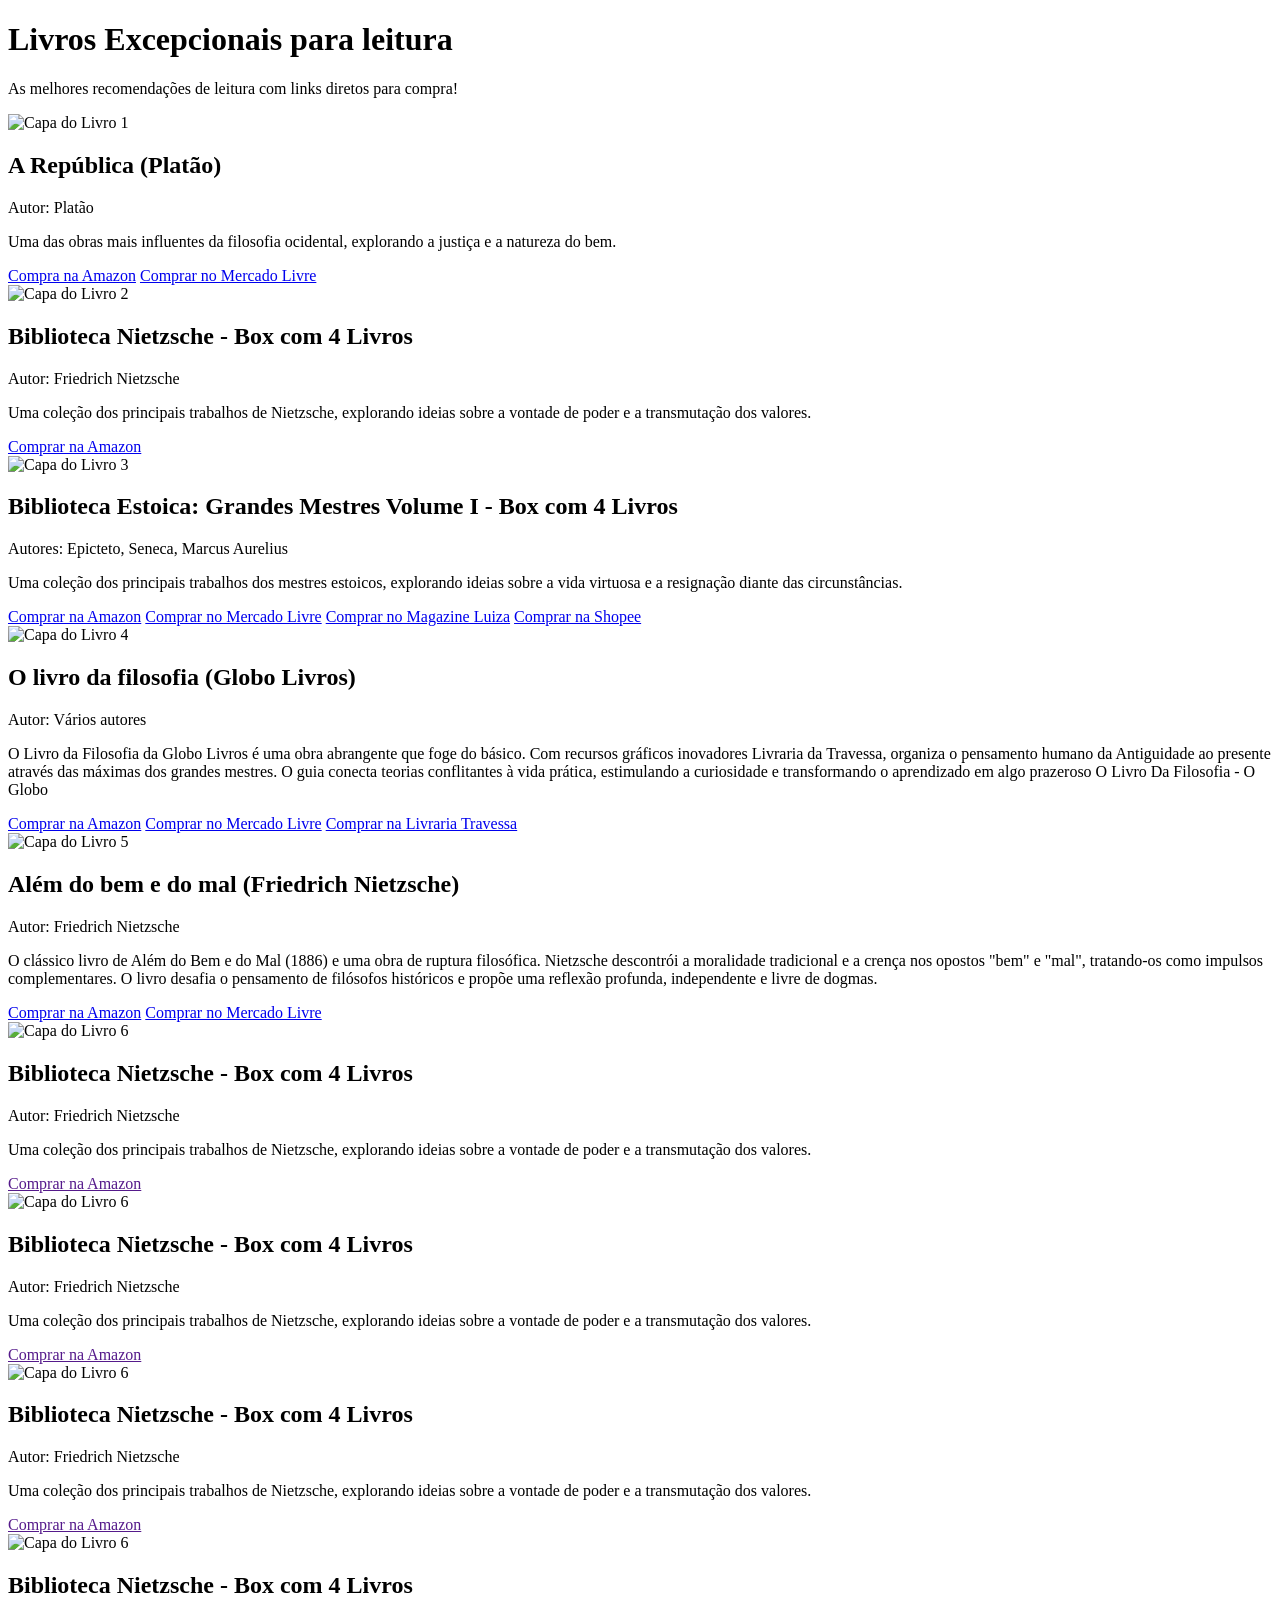
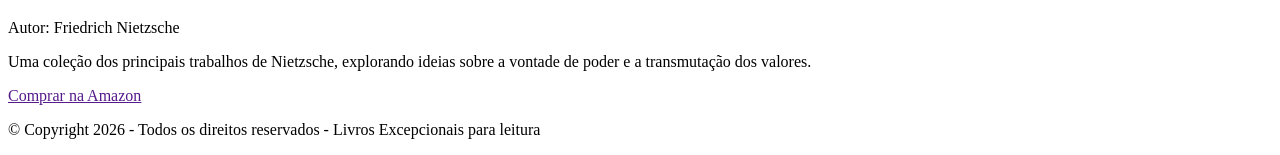
==== index.html @ 62071cb9 "Atualizando o site, colocando novas coisas e alguns livros, futuramente vou mexer na parte estética " ====
<!DOCTYPE html>
<html lang="pt-br">
<head>
    <meta charset="UTF-8">
    <meta name="viewport" content="width=device-width, initial-scale=1.0">
    <title>Document</title>
</head>
<body>
    <header>
        <h1> Livros Excepcionais para leitura</h1>
        <p>As melhores recomendações de leitura com links diretos para compra!</p>
    </header>

    <main>
        <section class="container-livros">
            
            <!-- LIVRO 1 -->
            <article class="card-livro">
                <img src="https://m.media-amazon.com/images/I/61iW5sHVzdL._SY385_.jpg" alt="Capa do Livro 1">
                <h2>A República (Platão)</h2>
                <p class="autor">Autor: Platão</p>
                <p class="resenha">Uma das obras mais influentes da filosofia ocidental, explorando a justiça e a natureza do bem.</p>
                <a href="https://www.amazon.com.br/Rep%C3%BAblica-Plat%C3%A3o/dp/6555524146/ref=sr_1_3?crid=YJYDDTN99KU0&dib=eyJ2IjoiMSJ9.[base64].uV4HuSwntXPd2u9Dhabl8vp7I_0nWtrpgIgXFsWHMfQ&dib_tag=se&keywords=livro+a+republica+de+plat%C3%A3o&qid=1782999227&sprefix=livro+A+republi%2Caps%2C250&sr=8-3" target="_blank" class="botao-comprar">Compra na Amazon</a>
                <a href="https://www.mercadolivre.com.br/livro-fisico-a-republica-platao-edicao-traduzida-do-ingles/up/MLBU1406712645" target="_blank" class="botao-comprar">Comprar no Mercado Livre</a>
            </article>

            <!-- LIVRO 2 -->
            <article class="card-livro">
                <img src="https://m.media-amazon.com/images/I/71OMQZA5E7L._SY342_.jpg" alt="Capa do Livro 2">
                <h2>Biblioteca Nietzsche - Box com 4 Livros</h2>
                <p class="autor">Autor: Friedrich Nietzsche</p>
                <p class="resenha">Uma coleção dos principais trabalhos de Nietzsche, explorando ideias sobre a vontade de poder e a transmutação dos valores.</p>
                <a href="https://www.amazon.com.br/Biblioteca-Nietzsche-Box-com-Livros/dp/6585168313/ref=asc_df_6585168313?mcid=9eb94564c7fa339c88305982cfb2d3f9&tag=googleshopp00-20&linkCode=df0&hvadid=709883381890&hvpos=&hvnetw=g&hvrand=2375647312807561735&hvpone=&hvptwo=&hvqmt=&hvdev=c&hvdvcmdl=&hvlocint=&hvlocphy=9074291&hvtargid=pla-2201844514246&psc=1&hvocijid=2375647312807561735-6585168313-&hvexpln=0&language=pt_BR" target="_blank" class="botao-comprar">Comprar na Amazon</a>
            </article>

            <!-- LIVRO 3 -->
            <article class="card-livro">
                <img src="https://m.media-amazon.com/images/I/81Jbim+G34L._SY342_.jpg" alt="Capa do Livro 3">
                <h2>Biblioteca Estoica: Grandes Mestres Volume I - Box com 4 Livros</h2>
                <p class="autor">Autores: Epicteto, Seneca, Marcus Aurelius</p>
                <p class="resenha">Uma coleção dos principais trabalhos dos mestres estoicos, explorando ideias sobre a vida virtuosa e a resignação diante das circunstâncias.</p>
                <a href="https://www.amazon.com.br/Biblioteca-Estoica-Grandes-Mestres-livros/dp/6580921609/ref=asc_df_6580921609?mcid=ed17540f6e5334709064de61d1f1729c&tag=googleshopp00-20&linkCode=df0&hvadid=709884550003&hvpos=&hvnetw=g&hvrand=2375647312807561735&hvpone=&hvptwo=&hvqmt=&hvdev=c&hvdvcmdl=&hvlocint=&hvlocphy=9074291&hvtargid=pla-1890013746188&psc=1&hvocijid=2375647312807561735-6580921609-&hvexpln=0&language=pt_BR" target="_blank" class="botao-comprar">Comprar na Amazon</a>
                <a href= "https://www.mercadolivre.com.br/biblioteca-estoica-grandes-mestres-volume-i-box-com-4-livros/p/MLB23821224?pdp_filters=item_id%3AMLB6880661876&from=gshop&matt_tool=65609379&matt_word=&matt_source=google&matt_campaign_id=22090354445&matt_ad_group_id=197094208291&matt_match_type=&matt_network=g&matt_device=c&matt_creative=792396419500&matt_keyword=&matt_ad_position=&matt_ad_type=pla&matt_merchant_id=735125422&matt_product_id=MLB23821224-product&matt_product_partition_id=2470629206579&matt_target_id=pla-2470629206579&cq_src=google_ads&cq_cmp=22090354445&cq_net=g&cq_plt=gp&cq_med=pla&gad_source=1&gad_campaignid=22090354445&gbraid=0AAAAAD93qcBzDd-__6mlX66WyqLVBEmJG&gclid=CjwKCAjwmJjSBhB-EiwAkZgxi2PIEuAno8Zv9w8OJNKvMcqUvjNX5L3XeximupH-yK6eZpf6p411oBoC0coQAvD_BwE" target="_blank" class="botao-comprar">Comprar no Mercado Livre</a>
                <a href= "https://www.magazineluiza.com.br/livro-biblioteca-estoica-grandes-mestres-box-com-4-livros/p/fjc4a6k390/li/lhgr/?&seller_id=leituraestacaobh&utm_source=google&utm_medium=cpc&utm_term=84418&utm_campaign=google_eco_per_ven_pla_lon_sor_3p_bb-br-itm-li-a-0326&utm_content=&partner_id=84418&gclsrc=aw.ds&gad_source=1&gad_campaignid=23595286710&gbraid=0AAAAAD4zZmTIlqlGdPM0auuZSd_HlfyZe&gclid=CjwKCAjwmJjSBhB-EiwAkZgxi9Gsj4WzRPEGAn2q8zv2QS8AprLqyc0IRpOc3wyddcHG3EBnV6G3FhoC1MUQAvD_BwE" target="_blank" class="botao-comprar">Comprar no Magazine Luiza</a>
                <a href= "https://shopee.com.br/product/482840775/21999382034?gads_t_sig=[base64]&gad_source=1&gad_campaignid=23553984694&gbraid=0AAAAACoEtRmYhvku6jVzKhtoHqUFjVU5b&gclid=CjwKCAjwmJjSBhB-EiwAkZgxi4HlF-0a_VPKta6m_RjSQnhoSNy-C1s9UCJQTbsk3T_J2cOcT_moNRoC2mUQAvD_BwE" target="_blank" class="botao-comprar">Comprar na Shopee</a>
            </article>

            <!-- LIVRO 4 -->
            <article class="card-livro">
                <img src="https://m.media-amazon.com/images/I/81lEztlbffL._SY385_.jpg" alt="Capa do Livro 4">
                <h2>O livro da filosofia (Globo Livros)</h2>
                <p class="autor">Autor: Vários autores</p>
                <p class="resenha">O Livro da Filosofia da Globo Livros é uma obra abrangente que foge do básico. Com recursos gráficos inovadores Livraria da Travessa, organiza o pensamento humano da Antiguidade ao presente através das máximas dos grandes mestres. O guia conecta teorias conflitantes à vida prática, estimulando a curiosidade e transformando o aprendizado em algo prazeroso O Livro Da Filosofia - O Globo </p>
                <a href="https://www.amazon.com.br/Livro-Filosofia-V%C3%A1rios-Autores/dp/8525063096?source=ps-sl-shoppingads-lpcontext&ref_=fplfs&psc=1&smid=A1ZZFT5FULY4LN" target="_blank" class="botao-comprar">Comprar na Amazon</a>
                <a href="https://www.mercadolivre.com.br/o-livro-da-filosofia-autor--varios-editora--grupo-globo-marca--ed-globo/up/MLBU1413690385" target="_blank" class="botao-comprar">Comprar no Mercado Livre</a>
                <a href="https://www.travessa.com.br/o-livro-da-filosofia/artigo/9be4d685-575a-46d2-bec0-130ed93beda6?pcd=041&srsltid=AfmBOorpWyCZxKgkndzg0N1L09PFPf6AAhmzhJzBW9CZvhELds10Ihl2FaA" target="_blank" class="botao-comprar">Comprar na Livraria Travessa</a>
            </article>


            <!-- LIVRO 5 -->
            <article class="card-livro">
                <img src="https://m.media-amazon.com/images/I/51uCGBhGmDL._SY342_.jpg" alt="Capa do Livro 5">
                <h2>Além do bem e do mal (Friedrich Nietzsche)</h2>
                <p class="autor">Autor: Friedrich Nietzsche</p>
                <p class="resenha">O clássico livro de Além do Bem e do Mal (1886) e uma obra de ruptura filosófica. Nietzsche descontrói a moralidade tradicional e a crença nos opostos "bem" e "mal", tratando-os como impulsos complementares. O livro desafia o pensamento de filósofos históricos e propõe uma reflexão profunda, independente e livre de dogmas.</p>
                <a href="https://www.amazon.com.br/Al%C3%A9m-do-bem-mal/dp/6559575039/ref=asc_df_6559575039?mcid=099f8147b7bf325299d1f06c9bab03b9&tag=googleshopp00-20&linkCode=df0&hvadid=709883381662&hvpos=&hvnetw=g&hvrand=2375647312807561735&hvpone=&hvptwo=&hvqmt=&hvdev=c&hvdvcmdl=&hvlocint=&hvlocphy=9074291&hvtargid=pla-2302383797190&psc=1&hvocijid=2375647312807561735-6559575039-&hvexpln=0&language=pt_BR" target="_blank" class="botao-comprar">Comprar na Amazon</a>
                <a href="https://www.mercadolivre.com.br/alem-do-bem-e-do-mal-alem-do-bem-e-do-mal-de-nietzsche-friedrich-editorial-verissimo-capa-mole-edico-1-em-portugus-2024/p/MLB40713613?pdp_filters=item_id%3AMLB3964314411&from=gshop&matt_tool=65609379&matt_word=&matt_source=google&matt_campaign_id=22090354445&matt_ad_group_id=197094208291&matt_match_type=&matt_network=g&matt_device=c&matt_creative=792396419500&matt_keyword=&matt_ad_position=&matt_ad_type=pla&matt_merchant_id=735098660&matt_product_id=MLB40713613-product&matt_product_partition_id=2454012368123&matt_target_id=pla-2454012368123&cq_src=google_ads&cq_cmp=22090354445&cq_net=g&cq_plt=gp&cq_med=pla&gad_source=1&gad_campaignid=22090354445&gbraid=0AAAAAD93qcBzDd-__6mlX66WyqLVBEmJG&gclid=CjwKCAjwmJjSBhB-EiwAkZgxiwrQXBp4XkqgbMQcsbB7D4LmzTyRuTwBcN7IGojzGntunWPDc-VakhoCFb4QAvD_BwE" target="_blank" class="botao-comprar">Comprar no Mercado Livre</a>
            </article>

            <!-- LIVRO 6 -->
            <article class="card-livro">
                <img src="https://m.media-amazon.com/images/I/71OMQZA5E7L._SY342_.jpg" alt="Capa do Livro 6">
                <h2>Biblioteca Nietzsche - Box com 4 Livros</h2>
                <p class="autor">Autor: Friedrich Nietzsche</p>
                <p class="resenha">Uma coleção dos principais trabalhos de Nietzsche, explorando ideias sobre a vontade de poder e a transmutação dos valores.</p>
                <a href="" target="_blank" class="botao-comprar">Comprar na Amazon</a>
            </article>

            <!-- LIVRO 7 -->
            <article class="card-livro">
                <img src="https://m.media-amazon.com/images/I/71OMQZA5E7L._SY342_.jpg" alt="Capa do Livro 6">
                <h2>Biblioteca Nietzsche - Box com 4 Livros</h2>
                <p class="autor">Autor: Friedrich Nietzsche</p>
                <p class="resenha">Uma coleção dos principais trabalhos de Nietzsche, explorando ideias sobre a vontade de poder e a transmutação dos valores.</p>
                <a href="" target="_blank" class="botao-comprar">Comprar na Amazon</a>
            </article>

            <!-- LIVRO 8 -->
            <article class="card-livro">
                <img src="https://m.media-amazon.com/images/I/71OMQZA5E7L._SY342_.jpg" alt="Capa do Livro 6">
                <h2>Biblioteca Nietzsche - Box com 4 Livros</h2>
                <p class="autor">Autor: Friedrich Nietzsche</p>
                <p class="resenha">Uma coleção dos principais trabalhos de Nietzsche, explorando ideias sobre a vontade de poder e a transmutação dos valores.</p>
                <a href="" target="_blank" class="botao-comprar">Comprar na Amazon</a>
            </article>

            <!-- LIVRO 9 -->
            <article class="card-livro">
                <img src="https://m.media-amazon.com/images/I/71OMQZA5E7L._SY342_.jpg" alt="Capa do Livro 6">
                <h2>Biblioteca Nietzsche - Box com 4 Livros</h2>
                <p class="autor">Autor: Friedrich Nietzsche</p>
                <p class="resenha">Uma coleção dos principais trabalhos de Nietzsche, explorando ideias sobre a vontade de poder e a transmutação dos valores.</p>
                <a href="" target="_blank" class="botao-comprar">Comprar na Amazon</a>
            </article>

        </section>
    </main>

    <footer>
        <p>&copy; Copyright 2026 - Todos os direitos reservados - Livros Excepcionais para leitura</p>
    </footer>
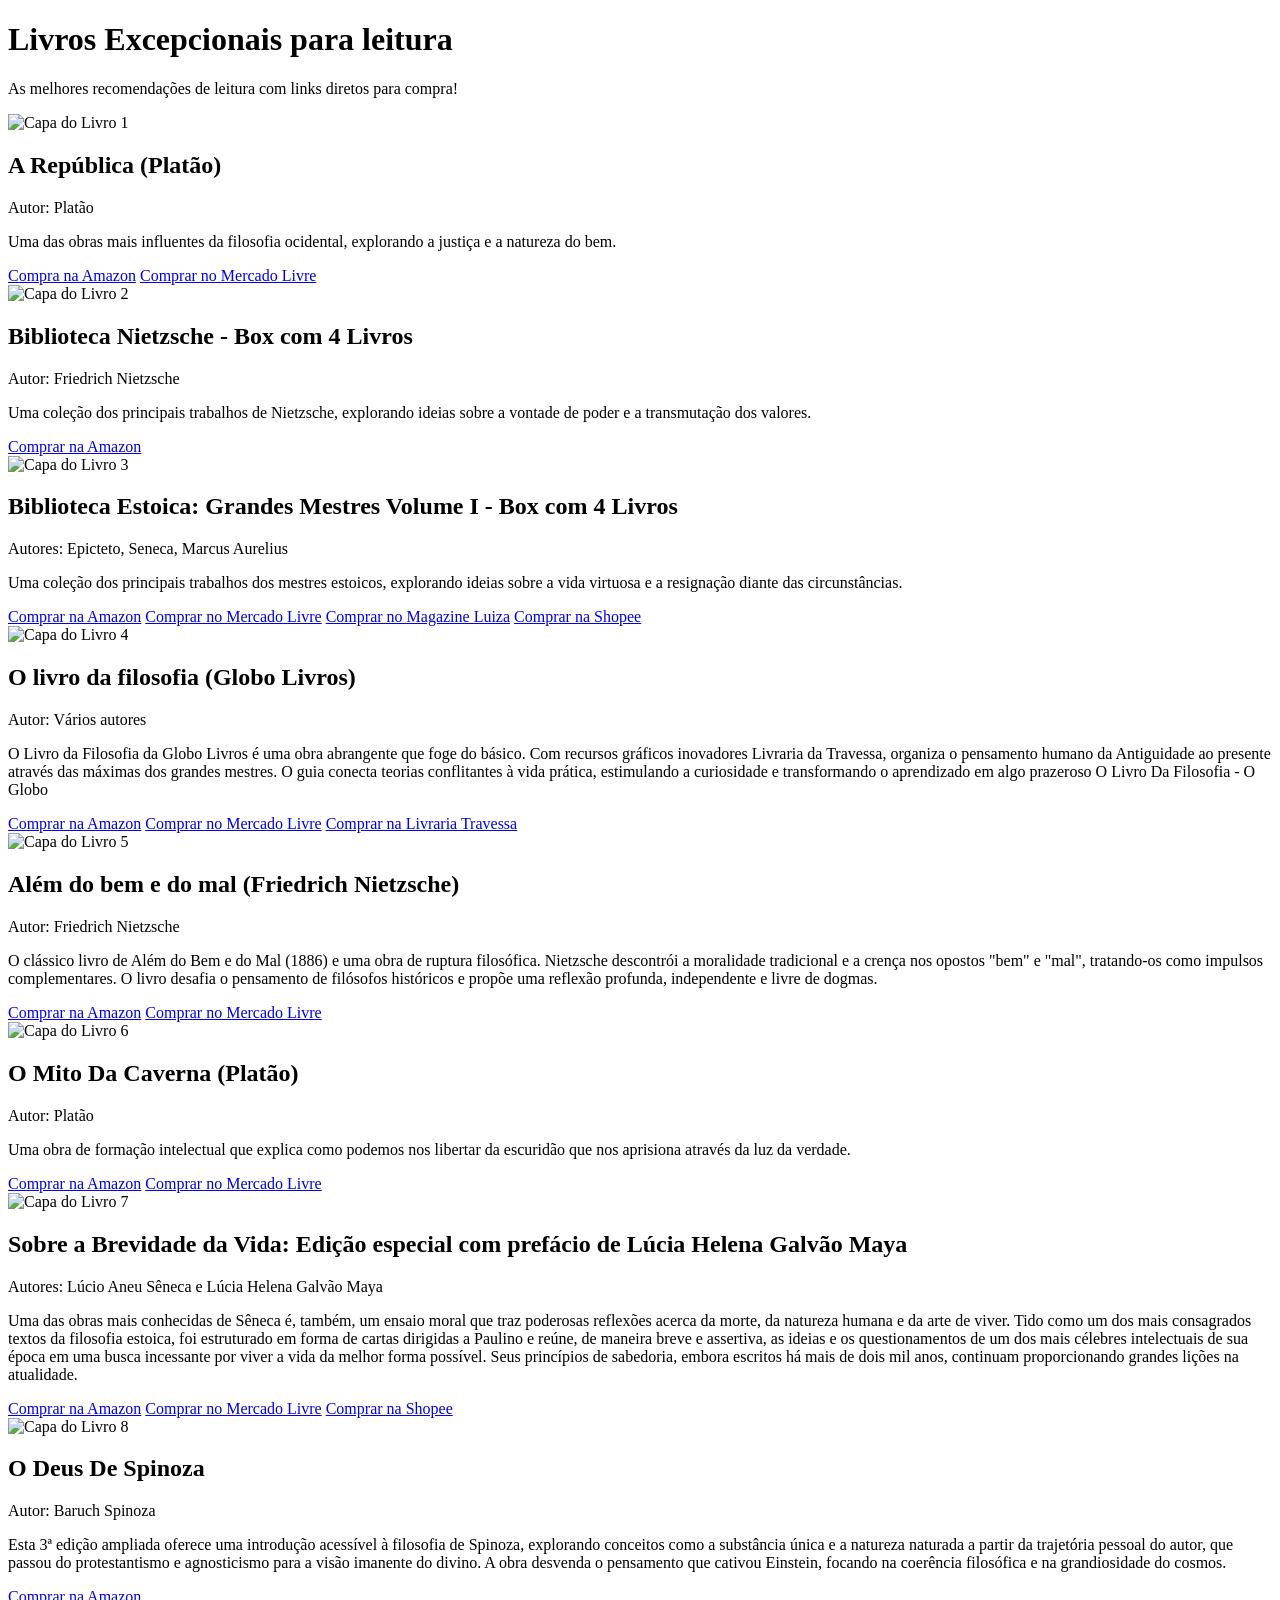
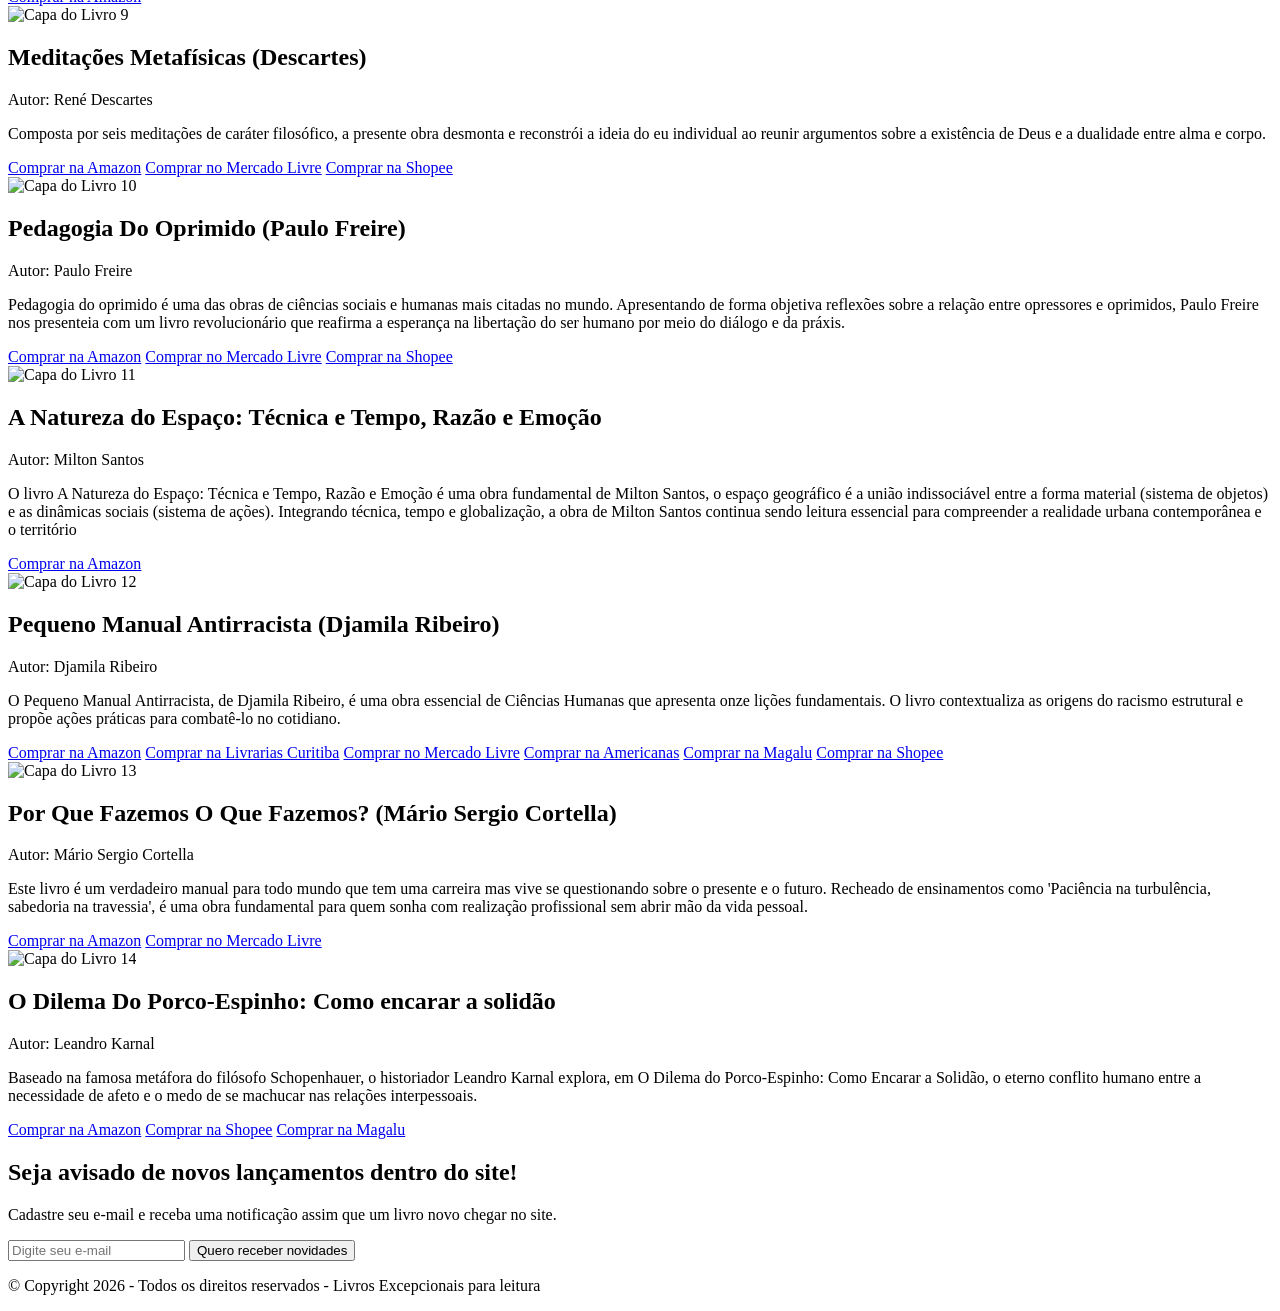
==== commit e01e30ba: "Atualização do site dia 03/07, coloquei mais algumas informações, uma novidade agora e do botão de c" ====
--- a/index.html
+++ b/index.html
@@ -69,41 +69,111 @@
 
             <!-- LIVRO 6 -->
             <article class="card-livro">
-                <img src="https://m.media-amazon.com/images/I/71OMQZA5E7L._SY342_.jpg" alt="Capa do Livro 6">
-                <h2>Biblioteca Nietzsche - Box com 4 Livros</h2>
-                <p class="autor">Autor: Friedrich Nietzsche</p>
-                <p class="resenha">Uma coleção dos principais trabalhos de Nietzsche, explorando ideias sobre a vontade de poder e a transmutação dos valores.</p>
-                <a href="" target="_blank" class="botao-comprar">Comprar na Amazon</a>
+                <img src="https://m.media-amazon.com/images/I/91hv2cST8ZL._SY385_.jpg" alt="Capa do Livro 6">
+                <h2>O Mito Da Caverna (Platão)</h2>
+                <p class="autor">Autor: Platão</p>
+                <p class="resenha">Uma obra de formação intelectual que explica como podemos nos libertar da escuridão que nos aprisiona através da luz da verdade.</p>
+                <a href="https://www.amazon.com.br/Mito-Caverna-Livro-Bolso/dp/8572839410/ref=asc_df_8572839410?mcid=1d8cac65f7373e908131bdf8117cf5c5&tag=googleshopp00-20&linkCode=df0&hvadid=709883381662&hvpos=&hvnetw=g&hvrand=2375647312807561735&hvpone=&hvptwo=&hvqmt=&hvdev=c&hvdvcmdl=&hvlocint=&hvlocphy=9074291&hvtargid=pla-813043346061&psc=1&hvocijid=2375647312807561735-8572839410-&hvexpln=0&language=pt_BR" target="_blank" class="botao-comprar">Comprar na Amazon</a>
+                <a href="https://www.mercadolivre.com.br/o-mito-da-caverna--platao/up/MLBU1417609286" target="_blank" class="botao-comprar">Comprar no Mercado Livre</a>
             </article>
 
             <!-- LIVRO 7 -->
             <article class="card-livro">
-                <img src="https://m.media-amazon.com/images/I/71OMQZA5E7L._SY342_.jpg" alt="Capa do Livro 6">
-                <h2>Biblioteca Nietzsche - Box com 4 Livros</h2>
-                <p class="autor">Autor: Friedrich Nietzsche</p>
-                <p class="resenha">Uma coleção dos principais trabalhos de Nietzsche, explorando ideias sobre a vontade de poder e a transmutação dos valores.</p>
-                <a href="" target="_blank" class="botao-comprar">Comprar na Amazon</a>
+                <img src="https://m.media-amazon.com/images/I/71AQ-sSDtNL._SY425_.jpg" alt="Capa do Livro 7">
+                <h2>Sobre a Brevidade da Vida: Edição especial com prefácio de Lúcia Helena Galvão Maya</h2>
+                <p class="autor">Autores: Lúcio Aneu Sêneca e Lúcia Helena Galvão Maya</p>
+                <p class="resenha">Uma das obras mais conhecidas de Sêneca é, também, um ensaio moral que traz poderosas reflexões acerca da morte, da natureza humana e da arte de viver. Tido como um dos mais consagrados textos da filosofia estoica, foi estruturado em forma de cartas dirigidas a Paulino e reúne, de maneira breve e assertiva, as ideias e os questionamentos de um dos mais célebres intelectuais de sua época em uma busca incessante por viver a vida da melhor forma possível. Seus princípios de sabedoria, embora escritos há mais de dois mil anos, continuam proporcionando grandes lições na atualidade.</p>
+                <a href="https://www.amazon.com.br/Sobre-Brevidade-Vida-especial-pref%C3%A1cio-ebook/dp/B09P1W5RF5" target="_blank" class="botao-comprar">Comprar na Amazon</a>
+                <a href="https://www.mercadolivre.com.br/sobre-a-brevidade-da-vida/p/MLB19300122?matt_tool=18956390&utm_source=google_shopping&utm_medium=organic&pdp_filters=item_id%3AMLB5022409248&from=gshop" target="_blank" class="botao-comprar">Comprar no Mercado Livre</a>
+                <a href="https://shopee.com.br/product/482840775/15822420293?gads_t_sig=[base64]" target="_blank" class="botao-comprar">Comprar na Shopee</a>
             </article>
 
             <!-- LIVRO 8 -->
             <article class="card-livro">
-                <img src="https://m.media-amazon.com/images/I/71OMQZA5E7L._SY342_.jpg" alt="Capa do Livro 6">
-                <h2>Biblioteca Nietzsche - Box com 4 Livros</h2>
-                <p class="autor">Autor: Friedrich Nietzsche</p>
-                <p class="resenha">Uma coleção dos principais trabalhos de Nietzsche, explorando ideias sobre a vontade de poder e a transmutação dos valores.</p>
-                <a href="" target="_blank" class="botao-comprar">Comprar na Amazon</a>
+                <img src="https://m.media-amazon.com/images/I/51RYlBXBmeL._SY385_.jpg" alt="Capa do Livro 8">
+                <h2>O Deus De Spinoza </h2>
+                <p class="autor">Autor: Baruch Spinoza</p>
+                <p class="resenha">Esta 3ª edição ampliada oferece uma introdução acessível à filosofia de Spinoza, explorando conceitos como a substância única e a natureza naturada a partir da trajetória pessoal do autor, que passou do protestantismo e agnosticismo para a visão imanente do divino. A obra desvenda o pensamento que cativou Einstein, focando na coerência filosófica e na grandiosidade do cosmos.</p>
+                <a href="https://www.amazon.com.br/Spinoza-F%C3%A1bio-Manuel-Tiene-Santos/dp/6500931238/ref=asc_df_6500931238?mcid=be6f66e28eb6350ebdaf4eed76b536a7&tag=googleshopp00-20&linkCode=df0&hvadid=709883381662&hvpos=&hvnetw=g&hvrand=2375647312807561735&hvpone=&hvptwo=&hvqmt=&hvdev=c&hvdvcmdl=&hvlocint=&hvlocphy=9074291&hvtargid=pla-2337701261694&psc=1&hvocijid=2375647312807561735-6500931238-&hvexpln=0&language=pt_BR" target="_blank" class="botao-comprar">Comprar na Amazon</a>
             </article>
 
             <!-- LIVRO 9 -->
             <article class="card-livro">
-                <img src="https://m.media-amazon.com/images/I/71OMQZA5E7L._SY342_.jpg" alt="Capa do Livro 6">
-                <h2>Biblioteca Nietzsche - Box com 4 Livros</h2>
-                <p class="autor">Autor: Friedrich Nietzsche</p>
-                <p class="resenha">Uma coleção dos principais trabalhos de Nietzsche, explorando ideias sobre a vontade de poder e a transmutação dos valores.</p>
-                <a href="" target="_blank" class="botao-comprar">Comprar na Amazon</a>
+                <img src="https://m.media-amazon.com/images/I/616R9G2T72L._SY425_.jpg" alt="Capa do Livro 9">
+                <h2>Meditações Metafísicas (Descartes)</h2>
+                <p class="autor">Autor: René Descartes</p>
+                <p class="resenha">Composta por seis meditações de caráter filosófico, a presente obra desmonta e reconstrói a ideia do eu individual ao reunir argumentos sobre a existência de Deus e a dualidade entre alma e corpo.</p>
+                <a href="https://www.amazon.com.br/Medita%C3%A7%C3%B5es-Metaf%C3%ADsicas-Descartes/dp/8572839534?source=ps-sl-shoppingads-lpcontext&ref_=fplfs&psc=1&smid=A1ZZFT5FULY4LN" target="_blank" class="botao-comprar">Comprar na Amazon</a>
+                <a href="https://www.mercadolivre.com.br/meditacoes-metafisicas---edipro/up/MLBU1095126726" target="_blank" class="botao-comprar">Comprar no Mercado Livre</a>
+                <a href="https://shopee.com.br/product/534108724/22397606356?gads_t_sig=[base64]" target="_blank" class="botao-comprar">Comprar na Shopee</a>
+            </article>
+            <!-- LIVRO 10 -->
+            <article class="card-livro">
+                <img src="https://m.media-amazon.com/images/I/811oKbyTXNL._SY425_.jpg" alt="Capa do Livro 10">
+                <h2>Pedagogia Do Oprimido (Paulo Freire)</h2>
+                <p class="autor">Autor: Paulo Freire</p>
+                <p class="resenha"> Pedagogia do oprimido é uma das obras de ciências sociais e humanas mais citadas no mundo. Apresentando de forma objetiva reflexões sobre a relação entre opressores e oprimidos, Paulo Freire nos presenteia com um livro revolucionário que reafirma a esperança na libertação do ser humano por meio do diálogo e da práxis.</p>
+                <a href="https://www.amazon.com.br/Pedagogia-do-oprimido-Paulo-Freire/dp/8577534189?source=ps-sl-shoppingads-lpcontext&ref_=fplfs&psc=1&smid=A1ZZFT5FULY4LN" target="_blank" class="botao-comprar">Comprar na Amazon</a>
+                <a href="https://www.mercadolivre.com.br/pedagogia-do-oprimido--nova-edicao--freire-paulo/up/MLBU1128172514" target="_blank" class="botao-comprar">Comprar no Mercado Livre</a>
+                <a href="https://shopee.com.br/Livro-Pedagogia-do-Oprimido-Paulo-Freire-(Novo-)-i.329772945.6085502903" target="_blank" class="botao-comprar">Comprar na Shopee</a>
+            </article>
+            <!-- LIVRO 11 -->
+            <article class="card-livro">
+                <img src="https://m.media-amazon.com/images/I/61X1pWxv4QL._SY425_.jpg" alt="Capa do Livro 11">
+                <h2>A Natureza do Espaço: Técnica e Tempo, Razão e Emoção</h2>
+                <p class="autor">Autor: Milton Santos </p>
+                <p class="resenha">O livro A Natureza do Espaço: Técnica e Tempo, Razão e Emoção é uma obra fundamental de Milton Santos, o espaço geográfico é a união indissociável entre a forma material (sistema de objetos) e as dinâmicas sociais (sistema de ações). Integrando técnica, tempo e globalização, a obra de Milton Santos continua sendo leitura essencial para compreender a realidade urbana contemporânea e o território</p>
+                <a href="https://www.amazon.com.br/Natureza-Espa%C3%A7o-T%C3%A9cnica-Tempo-Emo%C3%A7%C3%A3o/dp/8531407133" target="_blank" class="botao-comprar">Comprar na Amazon</a>
+            </article>
+            <!-- LIVRO 12 -->
+            <article class="card-livro">
+                <img src="https://m.media-amazon.com/images/I/71D3cAdm0GL._SY385_.jpg" alt="Capa do Livro 12">
+                <h2>Pequeno Manual Antirracista (Djamila Ribeiro)</h2>
+                <p class="autor">Autor: Djamila Ribeiro </p>
+                <p class="resenha">O Pequeno Manual Antirracista, de Djamila Ribeiro, é uma obra essencial de Ciências Humanas que apresenta onze lições fundamentais. O livro contextualiza as origens do racismo estrutural e propõe ações práticas para combatê-lo no cotidiano.</p>
+                <a href="https://www.amazon.com.br/Pequeno-manual-antirracista-Djamila-Ribeiro/dp/8535932879?source=ps-sl-shoppingads-lpcontext&ref_=fplfs&psc=1&smid=A1ZZFT5FULY4LN" target="_blank" class="botao-comprar">Comprar na Amazon</a>
+                <a href="https://www.livrariascuritiba.com.br/pequeno-manual-antirracista-lv455847/p?idsku=389545&utm_source=google&utm_campaign=shopping&utm_medium=cpc&srsltid=AfmBOorumKE2nn0QsqdqDqciXoA8wljvQ4qWN_RMZAKwF7r8uv1P_bUnJ-A" target="_blank" class="botao-comprar">Comprar na Livrarias Curitiba</a>
+                <a href="https://www.mercadolivre.com.br/pequeno-manual-antirracista-por-djamila-ribeiro/up/MLBU2257245856" target="_blank" class="botao-comprar">Comprar no Mercado Livre</a>
+                <a href="https://www.americanas.com.br/livro-pequeno-manual-antirracista-1114747057/p?idsku=3975076" target="_blank" class="botao-comprar">Comprar na Americanas</a>
+                <a href="https://www.magazineluiza.com.br/livro-pequeno-manual-antirracista-djamila-ribeiro/p/224748200/li/lira/?seller_id=magazineluiza&srsltid=AfmBOoqf3s1pFguiXJ1bang8PvmiWUbUuI0p-axl3kzFq-qTkYUYynBskYo" target="_blank" class="botao-comprar">Comprar na Magalu</a>
+                <a href="https://shopee.com.br/product/389320454/5480111270?gads_t_sig=[base64]" target="_blank" class="botao-comprar">Comprar na Shopee</a>
+            </article>
+            <!-- LIVRO 13 -->
+            <article class="card-livro">
+                <img src="https://m.media-amazon.com/images/I/51jBrql3omL._SY445_SX342_ML2_.jpg" alt="Capa do Livro 13">
+                <h2>Por Que Fazemos O Que Fazemos? (Mário Sergio Cortella)</h2>
+                <p class="autor">Autor: Mário Sergio Cortella</p>
+                <p class="resenha">Este livro é um verdadeiro manual para todo mundo que tem uma carreira mas vive se questionando sobre o presente e o futuro. Recheado de ensinamentos como 'Paciência na turbulência, sabedoria na travessia', é uma obra fundamental para quem sonha com realização profissional sem abrir mão da vida pessoal.</p>
+                <a href="https://www.amazon.com.br/Por-que-Fazemos/dp/8542207416/ref=asc_df_8542207416?mcid=3db250e65f503c768d3373699165853b&tag=googleshopp00-20&linkCode=df0&hvadid=709883381704&hvpos=&hvnetw=g&hvrand=17611821825816312976&hvpone=&hvptwo=&hvqmt=&hvdev=c&hvdvcmdl=&hvlocint=&hvlocphy=9074291&hvtargid=pla-334739918098&psc=1&hvocijid=17611821825816312976-8542207416-&hvexpln=0&language=pt_BR" target="_blank" class="botao-comprar">Comprar na Amazon</a>
+                <a href="https://www.mercadolivre.com.br/libro-por-que-fazemos-o-que-fazemos-de-cortella-mario-sergio-editorial-editora-planeta-do-brasil-ltda-tapa-mole-en-portugus-2016/p/MLB19297920?pdp_filters=item_id%3AMLB5205462334&from=gshop&matt_tool=65609379&matt_word=&matt_source=google&matt_campaign_id=22090354445&matt_ad_group_id=197094208291&matt_match_type=&matt_network=g&matt_device=c&matt_creative=792396419500&matt_keyword=&matt_ad_position=&matt_ad_type=pla&matt_merchant_id=735128761&matt_product_id=MLB19297920-product&matt_product_partition_id=2470629206779&matt_target_id=pla-2470629206779&cq_src=google_ads&cq_cmp=22090354445&cq_net=g&cq_plt=gp&cq_med=pla&gad_source=1&gad_campaignid=22090354445&gbraid=0AAAAAD93qcCFm8sipjNa8CNwFDRDdJ-cw&gclid=CjwKCAjwu53SBhAhEiwAJzSLNjyQNbjEdmN2U_0XoLiSq2ftvL7hwTi8wupgMpQr-TdnbRvYV-nkABoCS_kQAvD_BwE" target="_blank" class="botao-comprar">Comprar no Mercado Livre</a>
+            </article>
+            <!-- LIVRO 14 -->
+            <article class="card-livro">
+                <img src="https://m.media-amazon.com/images/I/91U5O+lJzcL._SY425_.jpg" alt="Capa do Livro 14">
+                <h2>O Dilema Do Porco-Espinho: Como encarar a solidão</h2>
+                <p class="autor">Autor: Leandro Karnal</p>
+                <p class="resenha"> Baseado na famosa metáfora do filósofo Schopenhauer, o historiador Leandro Karnal explora, em O Dilema do Porco-Espinho: Como Encarar a Solidão, o eterno conflito humano entre a necessidade de afeto e o medo de se machucar nas relações interpessoais.</p>
+                <a href="https://www.amazon.com.br/dilema-porco-espinho-Como-encarar-solid%C3%A3o/dp/8542214366/ref=asc_df_8542214366?mcid=fc925e80957d38ecad9e1a15da0461cf&tag=googleshopp00-20&linkCode=df0&hvadid=709856848269&hvpos=&hvnetw=g&hvrand=16225871213942760396&hvpone=&hvptwo=&hvqmt=&hvdev=c&hvdvcmdl=&hvlocint=&hvlocphy=9074291&hvtargid=pla-569630960790&psc=1&hvocijid=16225871213942760396-8542214366-&hvexpln=0&language=pt_BR" target="_blank" class="botao-comprar">Comprar na Amazon</a>
+                <a href="https://shopee.com.br/product/609249950/23891737461?gads_t_sig=[base64]&gad_source=1&gad_campaignid=23993847497&gbraid=0AAAAACoEtRkvtgdVb-raqKRaeC_27S5av&gclid=CjwKCAjwu53SBhAhEiwAJzSLNt0OWKrCsKflGiUAcJe-JpDwFYnUim7kldvGhNeQ27Mas3EiDfy6lBoC21IQAvD_BwE" target="_blank" class="botao-comprar">Comprar na Shopee</a>
+                <a href="https://www.magazineluiza.com.br/o-dilema-do-porco-espinho-leandro-karnal/p/dkck7kh9k4/li/llit/?&seller_id=livfamiliascrista&utm_source=google&utm_medium=cpc&utm_term=84419&utm_campaign=google_eco_per_ven_pla_lon_sor_3p_bb-br-itm-li-b-0326&utm_content=&partner_id=84419&gclsrc=aw.ds&gad_source=1&gad_campaignid=23604909733&gbraid=0AAAAAD4zZmRUzckw_fnvx6ceBLUU-LyQV&gclid=CjwKCAjwu53SBhAhEiwAJzSLNme4mzhRfyDEJSXRJJVg3C6e4Dw4ZhZPfoQxOkUJrNsO-LyatUWoLhoC_CMQAvD_BwE" target="_blank" class="botao-comprar">Comprar na Magalu</a>
             </article>
 
         </section>
+        <section id="newsletter">
+    <h2>Seja avisado de novos lançamentos dentro do site!</h2>
+    <p>Cadastre seu e-mail e receba uma notificação assim que um livro novo chegar no site.</p>
+    
+    <!-- O formulário começa aqui -->
+    <form action="https://formspree.io/f/xojoyeey" method="POST">
+        <input 
+            type="email" 
+            name="email" 
+            placeholder="Digite seu e-mail" 
+            required
+        >
+        <button type="submit">Quero receber novidades</button>
+    </form>
+</section>
     </main>
 
     <footer>
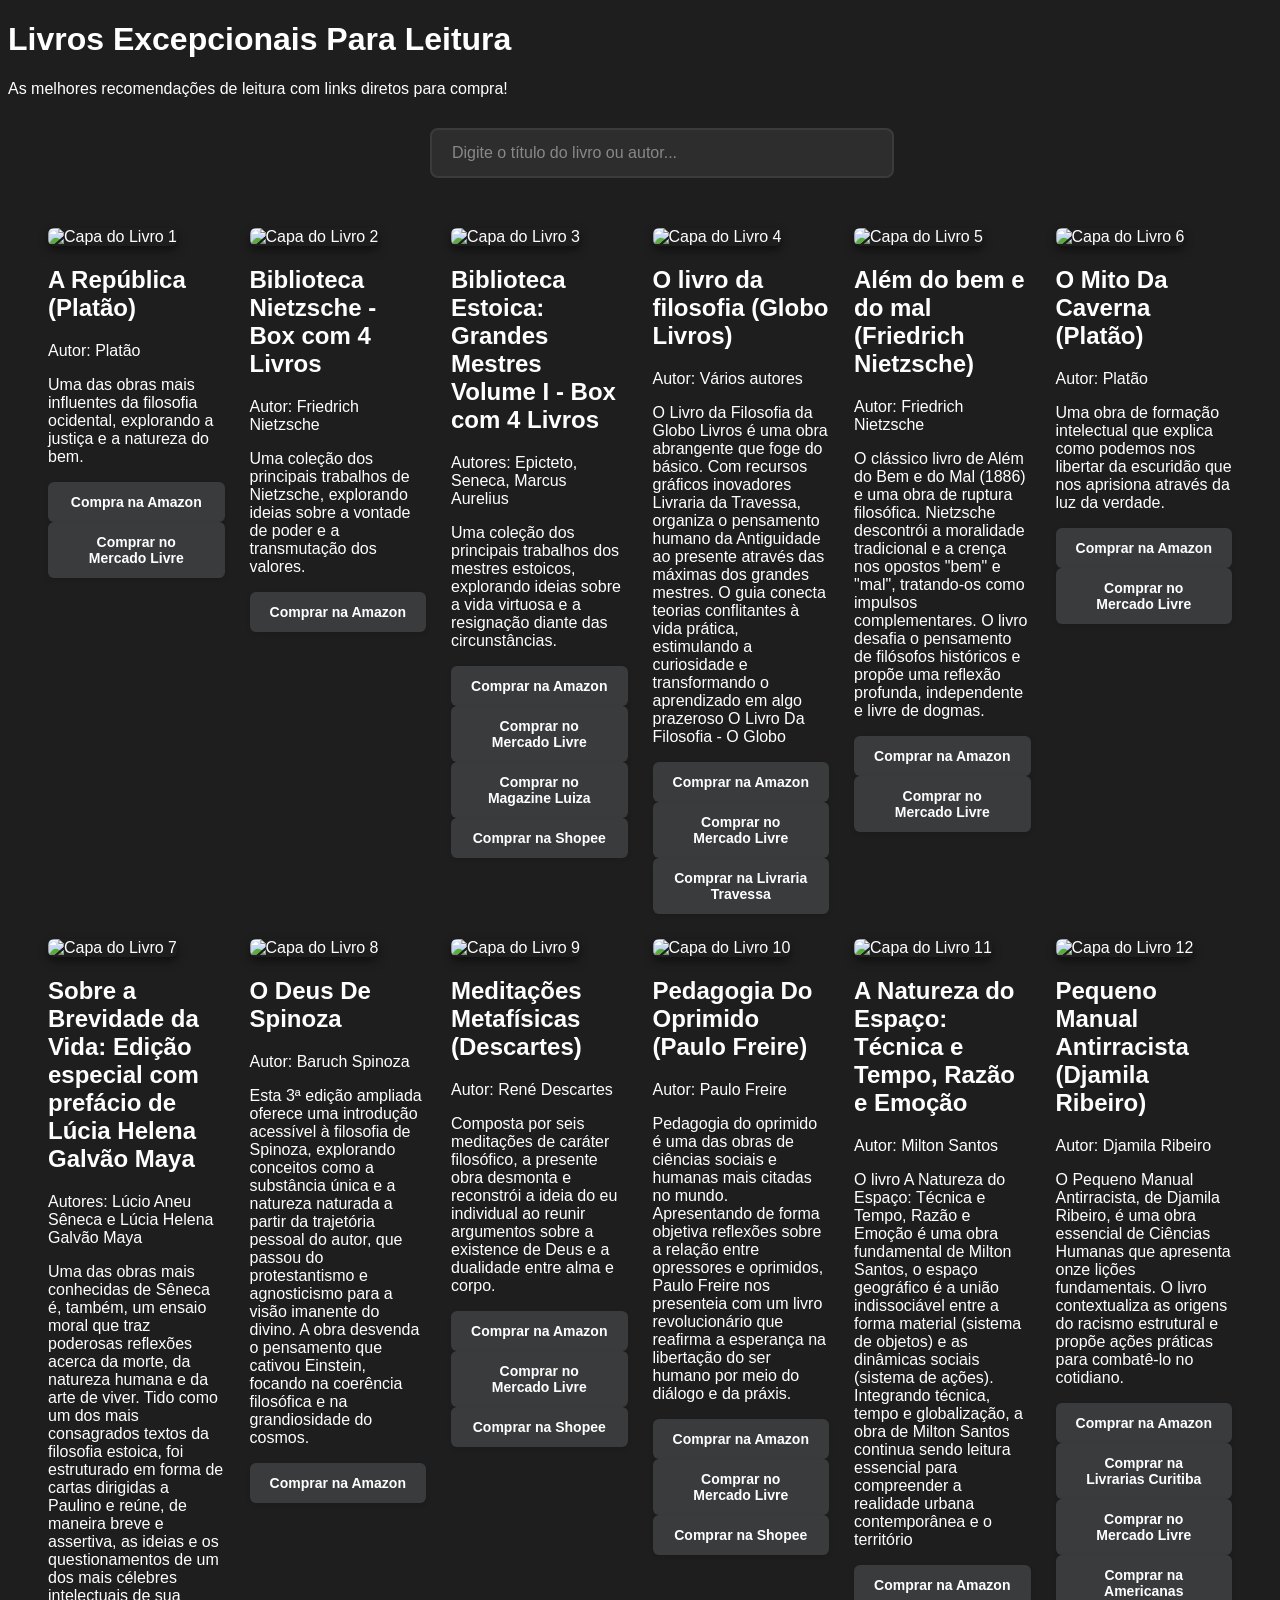
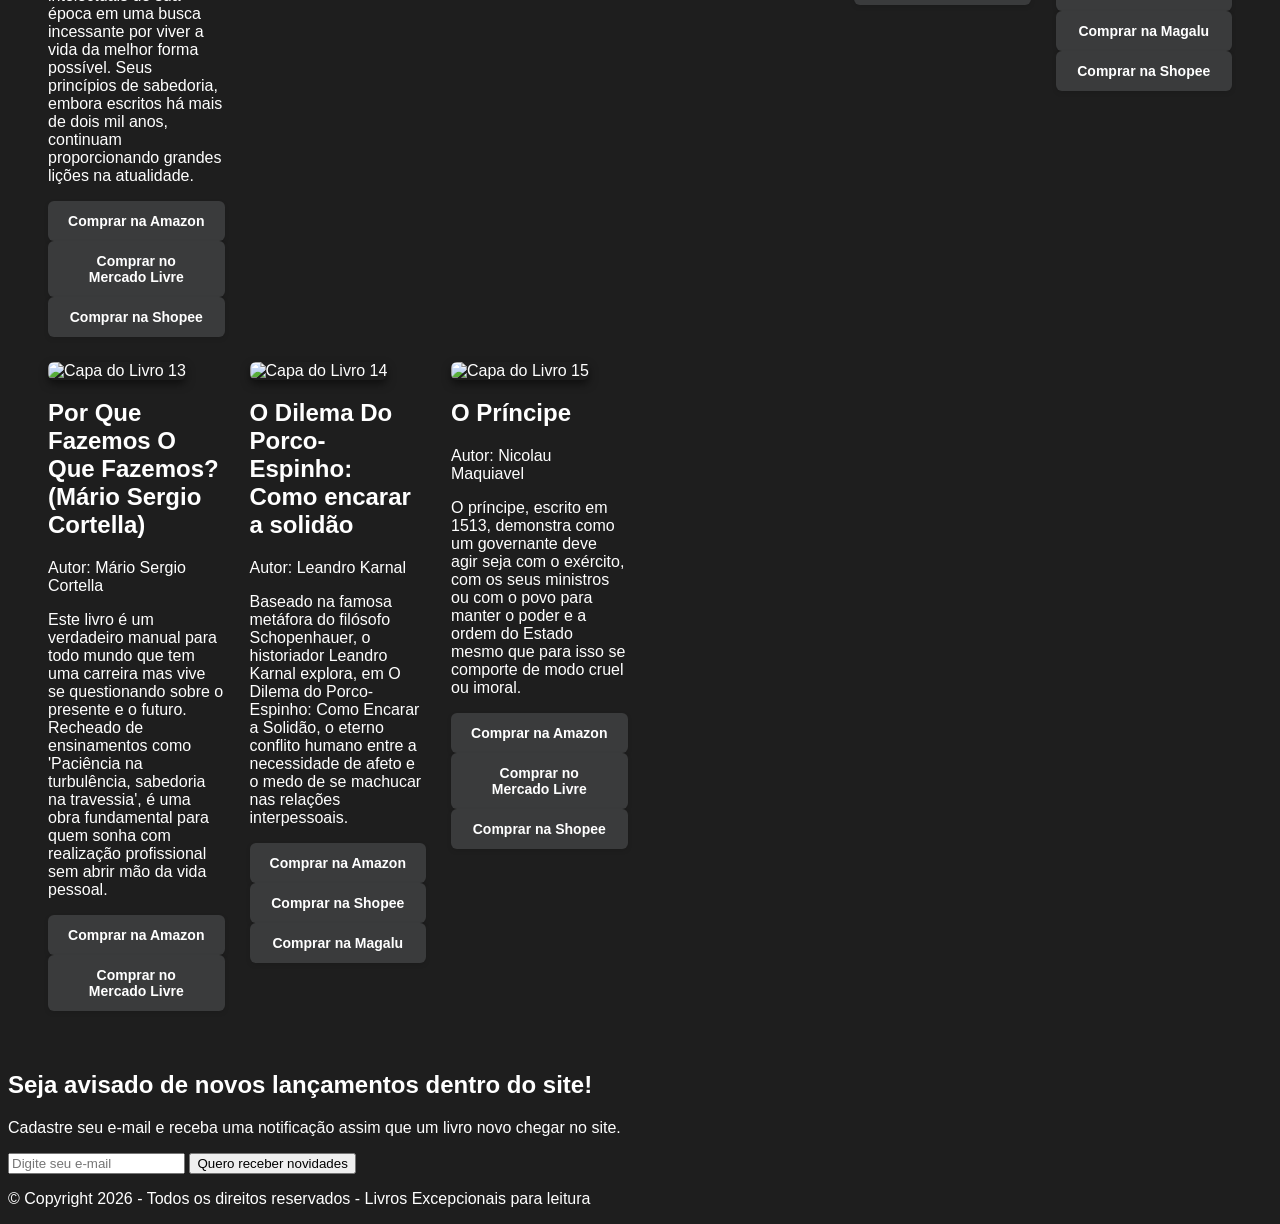
==== commit b3fbde83: "Atualização de hoje, 08/07, adicionei mais algumas funcionalidades, uma das novas funcionalidades e " ====
--- a/index.html
+++ b/index.html
@@ -3,19 +3,29 @@
 <head>
     <meta charset="UTF-8">
     <meta name="viewport" content="width=device-width, initial-scale=1.0">
-    <title>Document</title>
+    <title>Livros Excepcionais Para Leitura</title>
+    <link rel="stylesheet" href="style.css">
 </head>
 <body>
     <header>
-        <h1> Livros Excepcionais para leitura</h1>
+        <h1>Livros Excepcionais Para Leitura</h1>
         <p>As melhores recomendações de leitura com links diretos para compra!</p>
     </header>
 
     <main>
-        <section class="container-livros">
+        <!-- Container da barra de pesquisa -->
+<div class="container-busca">
+    <input 
+        type="text" 
+        id="barra-pesquisa" 
+        placeholder="Digite o título do livro ou autor..."
+    >
+</div>
+        <!-- AQUI ESTÁ A SUA CAIXA PRINCIPAL DA ESTANTE -->
+        <div class="estante-grid">
             
             <!-- LIVRO 1 -->
-            <article class="card-livro">
+            <article class="card-livro" data-id="a-republica">
                 <img src="https://m.media-amazon.com/images/I/61iW5sHVzdL._SY385_.jpg" alt="Capa do Livro 1">
                 <h2>A República (Platão)</h2>
                 <p class="autor">Autor: Platão</p>
@@ -25,8 +35,8 @@
             </article>
 
             <!-- LIVRO 2 -->
-            <article class="card-livro">
-                <img src="https://m.media-amazon.com/images/I/71OMQZA5E7L._SY342_.jpg" alt="Capa do Livro 2">
+            <article class="card-livro" data-id="biblioteca-nietzsche">
+                <img src="https://m.media-amazon.com/images/I/71OMQZA5E7L._SY342_.jpg" alt="Capa do Livro 2">            
                 <h2>Biblioteca Nietzsche - Box com 4 Livros</h2>
                 <p class="autor">Autor: Friedrich Nietzsche</p>
                 <p class="resenha">Uma coleção dos principais trabalhos de Nietzsche, explorando ideias sobre a vontade de poder e a transmutação dos valores.</p>
@@ -34,19 +44,19 @@
             </article>
 
             <!-- LIVRO 3 -->
-            <article class="card-livro">
+            <article class="card-livro" data-id="biblioteca-estoica">
                 <img src="https://m.media-amazon.com/images/I/81Jbim+G34L._SY342_.jpg" alt="Capa do Livro 3">
                 <h2>Biblioteca Estoica: Grandes Mestres Volume I - Box com 4 Livros</h2>
                 <p class="autor">Autores: Epicteto, Seneca, Marcus Aurelius</p>
                 <p class="resenha">Uma coleção dos principais trabalhos dos mestres estoicos, explorando ideias sobre a vida virtuosa e a resignação diante das circunstâncias.</p>
                 <a href="https://www.amazon.com.br/Biblioteca-Estoica-Grandes-Mestres-livros/dp/6580921609/ref=asc_df_6580921609?mcid=ed17540f6e5334709064de61d1f1729c&tag=googleshopp00-20&linkCode=df0&hvadid=709884550003&hvpos=&hvnetw=g&hvrand=2375647312807561735&hvpone=&hvptwo=&hvqmt=&hvdev=c&hvdvcmdl=&hvlocint=&hvlocphy=9074291&hvtargid=pla-1890013746188&psc=1&hvocijid=2375647312807561735-6580921609-&hvexpln=0&language=pt_BR" target="_blank" class="botao-comprar">Comprar na Amazon</a>
-                <a href= "https://www.mercadolivre.com.br/biblioteca-estoica-grandes-mestres-volume-i-box-com-4-livros/p/MLB23821224?pdp_filters=item_id%3AMLB6880661876&from=gshop&matt_tool=65609379&matt_word=&matt_source=google&matt_campaign_id=22090354445&matt_ad_group_id=197094208291&matt_match_type=&matt_network=g&matt_device=c&matt_creative=792396419500&matt_keyword=&matt_ad_position=&matt_ad_type=pla&matt_merchant_id=735125422&matt_product_id=MLB23821224-product&matt_product_partition_id=2470629206579&matt_target_id=pla-2470629206579&cq_src=google_ads&cq_cmp=22090354445&cq_net=g&cq_plt=gp&cq_med=pla&gad_source=1&gad_campaignid=22090354445&gbraid=0AAAAAD93qcBzDd-__6mlX66WyqLVBEmJG&gclid=CjwKCAjwmJjSBhB-EiwAkZgxi2PIEuAno8Zv9w8OJNKvMcqUvjNX5L3XeximupH-yK6eZpf6p411oBoC0coQAvD_BwE" target="_blank" class="botao-comprar">Comprar no Mercado Livre</a>
-                <a href= "https://www.magazineluiza.com.br/livro-biblioteca-estoica-grandes-mestres-box-com-4-livros/p/fjc4a6k390/li/lhgr/?&seller_id=leituraestacaobh&utm_source=google&utm_medium=cpc&utm_term=84418&utm_campaign=google_eco_per_ven_pla_lon_sor_3p_bb-br-itm-li-a-0326&utm_content=&partner_id=84418&gclsrc=aw.ds&gad_source=1&gad_campaignid=23595286710&gbraid=0AAAAAD4zZmTIlqlGdPM0auuZSd_HlfyZe&gclid=CjwKCAjwmJjSBhB-EiwAkZgxi9Gsj4WzRPEGAn2q8zv2QS8AprLqyc0IRpOc3wyddcHG3EBnV6G3FhoC1MUQAvD_BwE" target="_blank" class="botao-comprar">Comprar no Magazine Luiza</a>
-                <a href= "https://shopee.com.br/product/482840775/21999382034?gads_t_sig=[base64]&gad_source=1&gad_campaignid=23553984694&gbraid=0AAAAACoEtRmYhvku6jVzKhtoHqUFjVU5b&gclid=CjwKCAjwmJjSBhB-EiwAkZgxi4HlF-0a_VPKta6m_RjSQnhoSNy-C1s9UCJQTbsk3T_J2cOcT_moNRoC2mUQAvD_BwE" target="_blank" class="botao-comprar">Comprar na Shopee</a>
+                <a href="https://www.mercadolivre.com.br/biblioteca-estoica-grandes-mestres-volume-i-box-com-4-livros/p/MLB23821224?pdp_filters=item_id%3AMLB6880661876&from=gshop&matt_tool=65609379&matt_word=&matt_source=google&matt_campaign_id=22090354445&matt_ad_group_id=197094208291&matt_match_type=&matt_network=g&matt_device=c&matt_creative=792396419500&matt_keyword=&matt_ad_position=&matt_ad_type=pla&matt_merchant_id=735125422&matt_product_id=MLB23821224-product&matt_product_partition_id=2470629206579&matt_target_id=pla-2470629206579&cq_src=google_ads&cq_cmp=22090354445&cq_net=g&cq_plt=gp&cq_med=pla&gad_source=1&gad_campaignid=22090354445&gbraid=0AAAAAD93qcBzDd-__6mlX66WyqLVBEmJG&gclid=CjwKCAjwmJjSBhB-EiwAkZgxi2PIEuAno8Zv9w8OJNKvMcqUvjNX5L3XeximupH-yK6eZpf6p411oBoC0coQAvD_BwE" target="_blank" class="botao-comprar">Comprar no Mercado Livre</a>
+                <a href="https://www.magazineluiza.com.br/livro-biblioteca-estoica-grandes-mestres-box-com-4-livros/p/fjc4a6k390/li/lhgr/?&seller_id=leituraestacaobh&utm_source=google&utm_medium=cpc&utm_term=84418&utm_campaign=google_eco_per_ven_pla_lon_sor_3p_bb-br-itm-li-a-0326&utm_content=&partner_id=84418&gclsrc=aw.ds&gad_source=1&gad_campaignid=23595286710&gbraid=0AAAAAD4zZmTIlqlGdPM0auuZSd_HlfyZe&gclid=CjwKCAjwmJjSBhB-EiwAkZgxi9Gsj4WzRPEGAn2q8zv2QS8AprLqyc0IRpOc3wyddcHG3EBnV6G3FhoC1MUQAvD_BwE" target="_blank" class="botao-comprar">Comprar no Magazine Luiza</a>
+                <a href="https://shopee.com.br/product/482840775/21999382034?gads_t_sig=[base64]&gad_source=1&gad_campaignid=23553984694&gbraid=0AAAAACoEtRmYhvku6jVzKhtoHqUFjVU5b&gclid=CjwKCAjwmJjSBhB-EiwAkZgxi4HlF-0a_VPKta6m_RjSQnhoSNy-C1s9UCJQTbsk3T_J2cOcT_moNRoC2mUQAvD_BwE" target="_blank" class="botao-comprar">Comprar na Shopee</a>
             </article>
 
             <!-- LIVRO 4 -->
-            <article class="card-livro">
+            <article class="card-livro" data-id="o-livro-da-filosofia">
                 <img src="https://m.media-amazon.com/images/I/81lEztlbffL._SY385_.jpg" alt="Capa do Livro 4">
                 <h2>O livro da filosofia (Globo Livros)</h2>
                 <p class="autor">Autor: Vários autores</p>
@@ -56,9 +66,8 @@
                 <a href="https://www.travessa.com.br/o-livro-da-filosofia/artigo/9be4d685-575a-46d2-bec0-130ed93beda6?pcd=041&srsltid=AfmBOorpWyCZxKgkndzg0N1L09PFPf6AAhmzhJzBW9CZvhELds10Ihl2FaA" target="_blank" class="botao-comprar">Comprar na Livraria Travessa</a>
             </article>
 
-
-            <!-- LIVRO 5 -->
-            <article class="card-livro">
+            <!-- LIVRO 5 -->           
+            <article class="card-livro" data-id="alem-do-bem-e-do-mal">
                 <img src="https://m.media-amazon.com/images/I/51uCGBhGmDL._SY342_.jpg" alt="Capa do Livro 5">
                 <h2>Além do bem e do mal (Friedrich Nietzsche)</h2>
                 <p class="autor">Autor: Friedrich Nietzsche</p>
@@ -68,7 +77,7 @@
             </article>
 
             <!-- LIVRO 6 -->
-            <article class="card-livro">
+            <article class="card-livro" data-id="o-mito-da-caverna">
                 <img src="https://m.media-amazon.com/images/I/91hv2cST8ZL._SY385_.jpg" alt="Capa do Livro 6">
                 <h2>O Mito Da Caverna (Platão)</h2>
                 <p class="autor">Autor: Platão</p>
@@ -78,7 +87,7 @@
             </article>
 
             <!-- LIVRO 7 -->
-            <article class="card-livro">
+            <article class="card-livro" data-id="sobre-a-brevidade-da-vida">
                 <img src="https://m.media-amazon.com/images/I/71AQ-sSDtNL._SY425_.jpg" alt="Capa do Livro 7">
                 <h2>Sobre a Brevidade da Vida: Edição especial com prefácio de Lúcia Helena Galvão Maya</h2>
                 <p class="autor">Autores: Lúcio Aneu Sêneca e Lúcia Helena Galvão Maya</p>
@@ -88,27 +97,28 @@
                 <a href="https://shopee.com.br/product/482840775/15822420293?gads_t_sig=[base64]" target="_blank" class="botao-comprar">Comprar na Shopee</a>
             </article>
 
-            <!-- LIVRO 8 -->
-            <article class="card-livro">
+            <!-- LIVRO 8 -->            
+            <article class="card-livro"data-id="o-deus-de-spinoza" >
                 <img src="https://m.media-amazon.com/images/I/51RYlBXBmeL._SY385_.jpg" alt="Capa do Livro 8">
                 <h2>O Deus De Spinoza </h2>
                 <p class="autor">Autor: Baruch Spinoza</p>
                 <p class="resenha">Esta 3ª edição ampliada oferece uma introdução acessível à filosofia de Spinoza, explorando conceitos como a substância única e a natureza naturada a partir da trajetória pessoal do autor, que passou do protestantismo e agnosticismo para a visão imanente do divino. A obra desvenda o pensamento que cativou Einstein, focando na coerência filosófica e na grandiosidade do cosmos.</p>
                 <a href="https://www.amazon.com.br/Spinoza-F%C3%A1bio-Manuel-Tiene-Santos/dp/6500931238/ref=asc_df_6500931238?mcid=be6f66e28eb6350ebdaf4eed76b536a7&tag=googleshopp00-20&linkCode=df0&hvadid=709883381662&hvpos=&hvnetw=g&hvrand=2375647312807561735&hvpone=&hvptwo=&hvqmt=&hvdev=c&hvdvcmdl=&hvlocint=&hvlocphy=9074291&hvtargid=pla-2337701261694&psc=1&hvocijid=2375647312807561735-6500931238-&hvexpln=0&language=pt_BR" target="_blank" class="botao-comprar">Comprar na Amazon</a>
             </article>
-
+            
             <!-- LIVRO 9 -->
-            <article class="card-livro">
+            <article class="card-livro" data-id="meditacoes-metafisicas">
                 <img src="https://m.media-amazon.com/images/I/616R9G2T72L._SY425_.jpg" alt="Capa do Livro 9">
                 <h2>Meditações Metafísicas (Descartes)</h2>
                 <p class="autor">Autor: René Descartes</p>
-                <p class="resenha">Composta por seis meditações de caráter filosófico, a presente obra desmonta e reconstrói a ideia do eu individual ao reunir argumentos sobre a existência de Deus e a dualidade entre alma e corpo.</p>
+                <p class="resenha">Composta por seis meditações de caráter filosófico, a presente obra desmonta e reconstrói a ideia do eu individual ao reunir argumentos sobre a existence de Deus e a dualidade entre alma e corpo.</p>
                 <a href="https://www.amazon.com.br/Medita%C3%A7%C3%B5es-Metaf%C3%ADsicas-Descartes/dp/8572839534?source=ps-sl-shoppingads-lpcontext&ref_=fplfs&psc=1&smid=A1ZZFT5FULY4LN" target="_blank" class="botao-comprar">Comprar na Amazon</a>
                 <a href="https://www.mercadolivre.com.br/meditacoes-metafisicas---edipro/up/MLBU1095126726" target="_blank" class="botao-comprar">Comprar no Mercado Livre</a>
                 <a href="https://shopee.com.br/product/534108724/22397606356?gads_t_sig=[base64]" target="_blank" class="botao-comprar">Comprar na Shopee</a>
             </article>
+            
             <!-- LIVRO 10 -->
-            <article class="card-livro">
+            <article class="card-livro" data-id="pedagogia-do-oprimido">
                 <img src="https://m.media-amazon.com/images/I/811oKbyTXNL._SY425_.jpg" alt="Capa do Livro 10">
                 <h2>Pedagogia Do Oprimido (Paulo Freire)</h2>
                 <p class="autor">Autor: Paulo Freire</p>
@@ -117,16 +127,18 @@
                 <a href="https://www.mercadolivre.com.br/pedagogia-do-oprimido--nova-edicao--freire-paulo/up/MLBU1128172514" target="_blank" class="botao-comprar">Comprar no Mercado Livre</a>
                 <a href="https://shopee.com.br/Livro-Pedagogia-do-Oprimido-Paulo-Freire-(Novo-)-i.329772945.6085502903" target="_blank" class="botao-comprar">Comprar na Shopee</a>
             </article>
-            <!-- LIVRO 11 -->
-            <article class="card-livro">
+            
+            <!-- LIVRO 11 -->            
+            <article class="card-livro" data-id="a-natureza-do-espaco">
                 <img src="https://m.media-amazon.com/images/I/61X1pWxv4QL._SY425_.jpg" alt="Capa do Livro 11">
                 <h2>A Natureza do Espaço: Técnica e Tempo, Razão e Emoção</h2>
                 <p class="autor">Autor: Milton Santos </p>
                 <p class="resenha">O livro A Natureza do Espaço: Técnica e Tempo, Razão e Emoção é uma obra fundamental de Milton Santos, o espaço geográfico é a união indissociável entre a forma material (sistema de objetos) e as dinâmicas sociais (sistema de ações). Integrando técnica, tempo e globalização, a obra de Milton Santos continua sendo leitura essencial para compreender a realidade urbana contemporânea e o território</p>
                 <a href="https://www.amazon.com.br/Natureza-Espa%C3%A7o-T%C3%A9cnica-Tempo-Emo%C3%A7%C3%A3o/dp/8531407133" target="_blank" class="botao-comprar">Comprar na Amazon</a>
             </article>
+            
             <!-- LIVRO 12 -->
-            <article class="card-livro">
+            <article class="card-livro" data-id="pequeno-manual-antirracista">
                 <img src="https://m.media-amazon.com/images/I/71D3cAdm0GL._SY385_.jpg" alt="Capa do Livro 12">
                 <h2>Pequeno Manual Antirracista (Djamila Ribeiro)</h2>
                 <p class="autor">Autor: Djamila Ribeiro </p>
@@ -138,8 +150,9 @@
                 <a href="https://www.magazineluiza.com.br/livro-pequeno-manual-antirracista-djamila-ribeiro/p/224748200/li/lira/?seller_id=magazineluiza&srsltid=AfmBOoqf3s1pFguiXJ1bang8PvmiWUbUuI0p-axl3kzFq-qTkYUYynBskYo" target="_blank" class="botao-comprar">Comprar na Magalu</a>
                 <a href="https://shopee.com.br/product/389320454/5480111270?gads_t_sig=[base64]" target="_blank" class="botao-comprar">Comprar na Shopee</a>
             </article>
+            
             <!-- LIVRO 13 -->
-            <article class="card-livro">
+            <article class="card-livro" data-id="por-que-fazemos-o-que-fazemos">
                 <img src="https://m.media-amazon.com/images/I/51jBrql3omL._SY445_SX342_ML2_.jpg" alt="Capa do Livro 13">
                 <h2>Por Que Fazemos O Que Fazemos? (Mário Sergio Cortella)</h2>
                 <p class="autor">Autor: Mário Sergio Cortella</p>
@@ -147,8 +160,9 @@
                 <a href="https://www.amazon.com.br/Por-que-Fazemos/dp/8542207416/ref=asc_df_8542207416?mcid=3db250e65f503c768d3373699165853b&tag=googleshopp00-20&linkCode=df0&hvadid=709883381704&hvpos=&hvnetw=g&hvrand=17611821825816312976&hvpone=&hvptwo=&hvqmt=&hvdev=c&hvdvcmdl=&hvlocint=&hvlocphy=9074291&hvtargid=pla-334739918098&psc=1&hvocijid=17611821825816312976-8542207416-&hvexpln=0&language=pt_BR" target="_blank" class="botao-comprar">Comprar na Amazon</a>
                 <a href="https://www.mercadolivre.com.br/libro-por-que-fazemos-o-que-fazemos-de-cortella-mario-sergio-editorial-editora-planeta-do-brasil-ltda-tapa-mole-en-portugus-2016/p/MLB19297920?pdp_filters=item_id%3AMLB5205462334&from=gshop&matt_tool=65609379&matt_word=&matt_source=google&matt_campaign_id=22090354445&matt_ad_group_id=197094208291&matt_match_type=&matt_network=g&matt_device=c&matt_creative=792396419500&matt_keyword=&matt_ad_position=&matt_ad_type=pla&matt_merchant_id=735128761&matt_product_id=MLB19297920-product&matt_product_partition_id=2470629206779&matt_target_id=pla-2470629206779&cq_src=google_ads&cq_cmp=22090354445&cq_net=g&cq_plt=gp&cq_med=pla&gad_source=1&gad_campaignid=22090354445&gbraid=0AAAAAD93qcCFm8sipjNa8CNwFDRDdJ-cw&gclid=CjwKCAjwu53SBhAhEiwAJzSLNjyQNbjEdmN2U_0XoLiSq2ftvL7hwTi8wupgMpQr-TdnbRvYV-nkABoCS_kQAvD_BwE" target="_blank" class="botao-comprar">Comprar no Mercado Livre</a>
             </article>
-            <!-- LIVRO 14 -->
-            <article class="card-livro">
+            
+            <!-- LIVRO 14 -->            
+            <article class="card-livro" data-id="o-dilema-do-porco-espinho">
                 <img src="https://m.media-amazon.com/images/I/91U5O+lJzcL._SY425_.jpg" alt="Capa do Livro 14">
                 <h2>O Dilema Do Porco-Espinho: Como encarar a solidão</h2>
                 <p class="autor">Autor: Leandro Karnal</p>
@@ -158,24 +172,79 @@
                 <a href="https://www.magazineluiza.com.br/o-dilema-do-porco-espinho-leandro-karnal/p/dkck7kh9k4/li/llit/?&seller_id=livfamiliascrista&utm_source=google&utm_medium=cpc&utm_term=84419&utm_campaign=google_eco_per_ven_pla_lon_sor_3p_bb-br-itm-li-b-0326&utm_content=&partner_id=84419&gclsrc=aw.ds&gad_source=1&gad_campaignid=23604909733&gbraid=0AAAAAD4zZmRUzckw_fnvx6ceBLUU-LyQV&gclid=CjwKCAjwu53SBhAhEiwAJzSLNme4mzhRfyDEJSXRJJVg3C6e4Dw4ZhZPfoQxOkUJrNsO-LyatUWoLhoC_CMQAvD_BwE" target="_blank" class="botao-comprar">Comprar na Magalu</a>
             </article>
 
+            <!-- LIVRO 15 -->
+            <article class="card-livro" data-id="o-principe">
+                <img src="https://http2.mlstatic.com/D_NQ_NP_947676-MLU50455021197_062022-O.webp" alt="Capa do Livro 15">
+                <h2>O Príncipe</h2>
+                <p class="autor">Autor: Nicolau Maquiavel</p>
+                <p class="resenha"> O príncipe, escrito em 1513, demonstra como um governante deve agir seja com o exército, com os seus ministros ou com o povo para manter o poder e a ordem do Estado mesmo que para isso se comporte de modo cruel ou imoral.</p>
+                <a href="https://www.amazon.com.br/pr%C3%ADncipe-Nicolau-Maquiavel/dp/6555525509/ref=asc_df_6555525509?mcid=83802403a2ce3e4c8c284e501ca52e47&tag=googleshopp00-20&linkCode=df0&hvadid=709857900213&hvpos=&hvnetw=g&hvrand=12452361061983250759&hvpone=&hvptwo=&hvqmt=&hvdev=c&hvdvcmdl=&hvlocint=&hvlocphy=9074291&hvtargid=pla-1622027445749&psc=1&hvocijid=12452361061983250759-6555525509-&hvexpln=0&language=pt_BR" target="_blank" class="botao-comprar">Comprar na Amazon</a>
+                <a href="https://www.mercadolivre.com.br/livro-fisico-o-principe-nicolau-maquiavel-texto-integral/up/MLBU1423399310" target="_blank" class="botao-comprar">Comprar no Mercado Livre</a>
+                <a href="https://shopee.com.br/product/656490354/16917920992?gads_t_sig=[base64]" target="_blank" class="botao-comprar">Comprar na Shopee</a>
+            </article>
+
+        </div> <!-- FIM DA SUA CAIXA PRINCIPAL DA ESTANTE -->
+
+        <!-- SEÇÃO DA NEWSLETTER -->
+        <section id="newsletter">
+            <h2>Seja avisado de novos lançamentos dentro do site!</h2>
+            <p>Cadastre seu e-mail e receba uma notificação assim que um livro novo chegar no site.</p>
+            
+            <form id="formulario-newsletter" action="https://formspree.io/f/xojoyeey" method="POST">
+                <input type="email" name="email" placeholder="Digite seu e-mail" required>
+                <button type="submit">Quero receber novidades</button>
+            </form>
         </section>
-        <section id="newsletter">
-    <h2>Seja avisado de novos lançamentos dentro do site!</h2>
-    <p>Cadastre seu e-mail e receba uma notificação assim que um livro novo chegar no site.</p>
-    
-    <!-- O formulário começa aqui -->
-    <form action="https://formspree.io/f/xojoyeey" method="POST">
-        <input 
-            type="email" 
-            name="email" 
-            placeholder="Digite seu e-mail" 
-            required
-        >
-        <button type="submit">Quero receber novidades</button>
-    </form>
-</section>
+
     </main>
 
     <footer>
         <p>&copy; Copyright 2026 - Todos os direitos reservados - Livros Excepcionais para leitura</p>
-    </footer>+    </footer>
+
+    <!-- INTERCEPTADOR DO FORMSPREE VIA JS -->
+    <script>
+        const formulario = document.getElementById('formulario-newsletter');
+        
+        formulario.addEventListener('submit', async function(event) {
+            event.preventDefault(); 
+            
+            const dados = new FormData(formulario);
+            
+            const resposta = await fetch(formulario.action, {
+                method: formulario.method,
+                body: dados,
+                headers: {
+                    'Accept': 'application/json'
+                }
+            });
+            
+            if (resposta.ok) {
+                window.location.href = "obrigado.html";
+            } else {
+                alert('Ops! Ocorreu um erro ao tentar cadastrar seu e-mail. Tente novamente.');
+            }
+        });
+    </script>
+</body>
+<!-- ================= INÍCIO DA JANELA MODAL ================= -->
+<div id="modal-livro" class="modal-oculto">
+    <div class="modal-conteudo">
+        <!-- Botão de fechar (o Xzinho) -->
+        <span id="fechar-modal" class="botao-fechar">&times;</span>
+        
+        <!-- Informações do livro que o JS vai preencher -->
+        <h2 id="modal-titulo"></h2>
+        <p id="modal-autor" class="autor-estilo"></p>
+        
+        <div class="modal-corpo">
+            <img id="modal-capa" src="" alt="Capa do Livro">
+            <p id="modal-resumo"></p>
+        </div>
+        
+<div id="modal-botoes-compra" class="container-botoes"></div>
+    </div>
+</div>
+<script src="scripts.js"></script>
+
+</html>
--- a/style.css
+++ b/style.css
@@ -0,0 +1,138 @@
+/* Deixa o fundo do site escuro */
+body {
+    background-color: #1e1e1e;
+    color: #ffffff;
+    font-family: Arial, sans-serif;
+}
+
+/* Configura a estante para ser uma grade inteligente */
+.estante-grid {
+    display: grid;
+    grid-template-columns: repeat(auto-fill, minmax(150px, 1fr)); 
+    gap: 25px;
+    padding: 40px;
+    max-width: 1200px;
+    margin: 0 auto;
+}
+
+/* CORRIGIDO: Mudou para .card-livro para funcionar com seu HTML */
+.card-livro img {
+    width: 100%;
+    height: auto;
+    border-radius: 6px; 
+    box-shadow: 0 4px 8px rgba(0, 0, 0, 0.5);
+    transition: transform 0.2s ease;
+}
+
+/* CORRIGIDO: Adicionada a chave } que estava faltando aqui */
+.card-livro img:hover {
+    transform: scale(1.05);
+}
+
+/* ===================================================
+    BARRA DE PESQUISA (Estilo Dark Moderno)
+   =================================================== */
+.container-busca {
+    width: 100%;
+    max-width: 500px;
+    margin: 30px auto 10px auto;
+    padding: 0 40px;
+    box-sizing: border-box;
+}
+
+#barra-pesquisa {
+    width: 100%;
+    padding: 14px 20px;
+    background-color: #2d2d2d;
+    border: 2px solid #3a3b3c;
+    border-radius: 8px;
+    color: #ffffff;
+    font-size: 16px;
+    outline: none;
+    transition: all 0.3s ease;
+}
+
+#barra-pesquisa:focus {
+    border-color: #555555;
+    background-color: #333333;
+    box-shadow: 0 0 10px rgba(255, 255, 255, 0.05);
+}
+
+#barra-pesquisa::placeholder {
+    color: #888888;
+}
+
+/* ===================================================
+   MODAL (Janela flutuante corrigida)
+   =================================================== */
+.modal-oculto {
+    display: none;
+    position: fixed;
+    z-index: 1000;
+    left: 0;
+    top: 0;
+    width: 100%;
+    height: 100%;
+    background-color: rgba(0, 0, 0, 0.7); 
+    align-items: center;
+    justify-content: center;
+}
+
+.modal-conteudo {
+    background-color: #fff;
+    padding: 20px;
+    border-radius: 8px;
+    width: 90%;
+    max-width: 500px; 
+    position: relative;
+    box-shadow: 0 4px 8px rgba(0,0,0,0.2);
+}
+
+.botao-fechar {
+    color: #aaa;
+    position: absolute;
+    top: 10px;
+    right: 20px;
+    font-size: 28px;
+    font-weight: bold;
+    cursor: pointer;
+}
+
+.botao-fechar:hover {
+    color: #000;
+}
+
+#modal-capa {
+    max-width: 150px;
+    display: block;
+    margin: 10px auto;
+    border-radius: 4px;
+}
+
+/* CORRIGIDO: Botões agora empilhados, alinhados e neutros */
+.container-botoes {
+    display: flex;
+    flex-direction: column;
+    gap: 12px;
+    margin-top: 25px;
+    width: 100%;
+    box-sizing: border-box;
+}
+
+.botao-comprar {
+    background-color: #3a3b3c; 
+    color: #ffffff;            
+    padding: 12px 20px;
+    text-decoration: none;
+    border-radius: 6px;        
+    font-weight: bold;
+    font-size: 14px;
+    text-align: center;        
+    transition: background-color 0.2s ease;
+    box-shadow: 0 2px 5px rgba(0, 0, 0, 0.1); 
+    display: block;            
+}
+
+.botao-comprar:hover {
+    background-color: #242526; 
+}
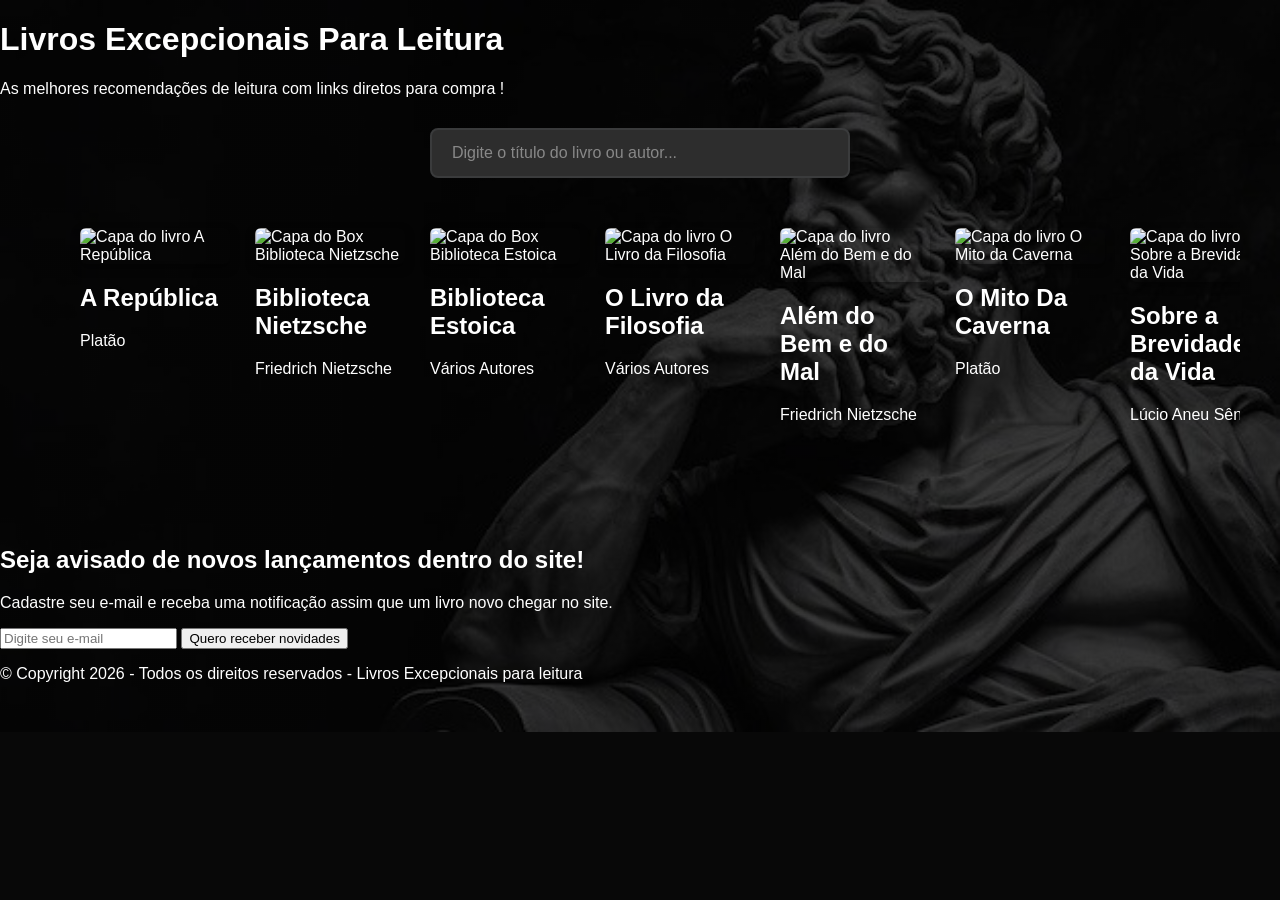
==== commit a88e53a1: "Atualização de hoje 14/07, coloquei mais algumas coisas no site, agora tem um fundo no site, e adici" ====
--- a/index.html
+++ b/index.html
@@ -4,12 +4,13 @@
     <meta charset="UTF-8">
     <meta name="viewport" content="width=device-width, initial-scale=1.0">
     <title>Livros Excepcionais Para Leitura</title>
+    <link rel="icon" href="download2.png" type="image/png">
     <link rel="stylesheet" href="style.css">
 </head>
 <body>
     <header>
         <h1>Livros Excepcionais Para Leitura</h1>
-        <p>As melhores recomendações de leitura com links diretos para compra!</p>
+        <p>As melhores recomendações de leitura com links diretos para compra !</p>
     </header>
 
     <main>
@@ -22,167 +23,246 @@
     >
 </div>
         <!-- AQUI ESTÁ A SUA CAIXA PRINCIPAL DA ESTANTE -->
+        <main>
+        <!-- Estante estilo Carrossel Horizontal -->
         <div class="estante-grid">
-            
-            <!-- LIVRO 1 -->
-            <article class="card-livro" data-id="a-republica">
-                <img src="https://m.media-amazon.com/images/I/61iW5sHVzdL._SY385_.jpg" alt="Capa do Livro 1">
-                <h2>A República (Platão)</h2>
-                <p class="autor">Autor: Platão</p>
-                <p class="resenha">Uma das obras mais influentes da filosofia ocidental, explorando a justiça e a natureza do bem.</p>
-                <a href="https://www.amazon.com.br/Rep%C3%BAblica-Plat%C3%A3o/dp/6555524146/ref=sr_1_3?crid=YJYDDTN99KU0&dib=eyJ2IjoiMSJ9.[base64].uV4HuSwntXPd2u9Dhabl8vp7I_0nWtrpgIgXFsWHMfQ&dib_tag=se&keywords=livro+a+republica+de+plat%C3%A3o&qid=1782999227&sprefix=livro+A+republi%2Caps%2C250&sr=8-3" target="_blank" class="botao-comprar">Compra na Amazon</a>
-                <a href="https://www.mercadolivre.com.br/livro-fisico-a-republica-platao-edicao-traduzida-do-ingles/up/MLBU1406712645" target="_blank" class="botao-comprar">Comprar no Mercado Livre</a>
-            </article>
-
-            <!-- LIVRO 2 -->
-            <article class="card-livro" data-id="biblioteca-nietzsche">
-                <img src="https://m.media-amazon.com/images/I/71OMQZA5E7L._SY342_.jpg" alt="Capa do Livro 2">            
-                <h2>Biblioteca Nietzsche - Box com 4 Livros</h2>
-                <p class="autor">Autor: Friedrich Nietzsche</p>
-                <p class="resenha">Uma coleção dos principais trabalhos de Nietzsche, explorando ideias sobre a vontade de poder e a transmutação dos valores.</p>
-                <a href="https://www.amazon.com.br/Biblioteca-Nietzsche-Box-com-Livros/dp/6585168313/ref=asc_df_6585168313?mcid=9eb94564c7fa339c88305982cfb2d3f9&tag=googleshopp00-20&linkCode=df0&hvadid=709883381890&hvpos=&hvnetw=g&hvrand=2375647312807561735&hvpone=&hvptwo=&hvqmt=&hvdev=c&hvdvcmdl=&hvlocint=&hvlocphy=9074291&hvtargid=pla-2201844514246&psc=1&hvocijid=2375647312807561735-6585168313-&hvexpln=0&language=pt_BR" target="_blank" class="botao-comprar">Comprar na Amazon</a>
-            </article>
-
-            <!-- LIVRO 3 -->
-            <article class="card-livro" data-id="biblioteca-estoica">
-                <img src="https://m.media-amazon.com/images/I/81Jbim+G34L._SY342_.jpg" alt="Capa do Livro 3">
-                <h2>Biblioteca Estoica: Grandes Mestres Volume I - Box com 4 Livros</h2>
-                <p class="autor">Autores: Epicteto, Seneca, Marcus Aurelius</p>
-                <p class="resenha">Uma coleção dos principais trabalhos dos mestres estoicos, explorando ideias sobre a vida virtuosa e a resignação diante das circunstâncias.</p>
-                <a href="https://www.amazon.com.br/Biblioteca-Estoica-Grandes-Mestres-livros/dp/6580921609/ref=asc_df_6580921609?mcid=ed17540f6e5334709064de61d1f1729c&tag=googleshopp00-20&linkCode=df0&hvadid=709884550003&hvpos=&hvnetw=g&hvrand=2375647312807561735&hvpone=&hvptwo=&hvqmt=&hvdev=c&hvdvcmdl=&hvlocint=&hvlocphy=9074291&hvtargid=pla-1890013746188&psc=1&hvocijid=2375647312807561735-6580921609-&hvexpln=0&language=pt_BR" target="_blank" class="botao-comprar">Comprar na Amazon</a>
-                <a href="https://www.mercadolivre.com.br/biblioteca-estoica-grandes-mestres-volume-i-box-com-4-livros/p/MLB23821224?pdp_filters=item_id%3AMLB6880661876&from=gshop&matt_tool=65609379&matt_word=&matt_source=google&matt_campaign_id=22090354445&matt_ad_group_id=197094208291&matt_match_type=&matt_network=g&matt_device=c&matt_creative=792396419500&matt_keyword=&matt_ad_position=&matt_ad_type=pla&matt_merchant_id=735125422&matt_product_id=MLB23821224-product&matt_product_partition_id=2470629206579&matt_target_id=pla-2470629206579&cq_src=google_ads&cq_cmp=22090354445&cq_net=g&cq_plt=gp&cq_med=pla&gad_source=1&gad_campaignid=22090354445&gbraid=0AAAAAD93qcBzDd-__6mlX66WyqLVBEmJG&gclid=CjwKCAjwmJjSBhB-EiwAkZgxi2PIEuAno8Zv9w8OJNKvMcqUvjNX5L3XeximupH-yK6eZpf6p411oBoC0coQAvD_BwE" target="_blank" class="botao-comprar">Comprar no Mercado Livre</a>
-                <a href="https://www.magazineluiza.com.br/livro-biblioteca-estoica-grandes-mestres-box-com-4-livros/p/fjc4a6k390/li/lhgr/?&seller_id=leituraestacaobh&utm_source=google&utm_medium=cpc&utm_term=84418&utm_campaign=google_eco_per_ven_pla_lon_sor_3p_bb-br-itm-li-a-0326&utm_content=&partner_id=84418&gclsrc=aw.ds&gad_source=1&gad_campaignid=23595286710&gbraid=0AAAAAD4zZmTIlqlGdPM0auuZSd_HlfyZe&gclid=CjwKCAjwmJjSBhB-EiwAkZgxi9Gsj4WzRPEGAn2q8zv2QS8AprLqyc0IRpOc3wyddcHG3EBnV6G3FhoC1MUQAvD_BwE" target="_blank" class="botao-comprar">Comprar no Magazine Luiza</a>
-                <a href="https://shopee.com.br/product/482840775/21999382034?gads_t_sig=[base64]&gad_source=1&gad_campaignid=23553984694&gbraid=0AAAAACoEtRmYhvku6jVzKhtoHqUFjVU5b&gclid=CjwKCAjwmJjSBhB-EiwAkZgxi4HlF-0a_VPKta6m_RjSQnhoSNy-C1s9UCJQTbsk3T_J2cOcT_moNRoC2mUQAvD_BwE" target="_blank" class="botao-comprar">Comprar na Shopee</a>
-            </article>
-
-            <!-- LIVRO 4 -->
-            <article class="card-livro" data-id="o-livro-da-filosofia">
-                <img src="https://m.media-amazon.com/images/I/81lEztlbffL._SY385_.jpg" alt="Capa do Livro 4">
-                <h2>O livro da filosofia (Globo Livros)</h2>
-                <p class="autor">Autor: Vários autores</p>
-                <p class="resenha">O Livro da Filosofia da Globo Livros é uma obra abrangente que foge do básico. Com recursos gráficos inovadores Livraria da Travessa, organiza o pensamento humano da Antiguidade ao presente através das máximas dos grandes mestres. O guia conecta teorias conflitantes à vida prática, estimulando a curiosidade e transformando o aprendizado em algo prazeroso O Livro Da Filosofia - O Globo </p>
-                <a href="https://www.amazon.com.br/Livro-Filosofia-V%C3%A1rios-Autores/dp/8525063096?source=ps-sl-shoppingads-lpcontext&ref_=fplfs&psc=1&smid=A1ZZFT5FULY4LN" target="_blank" class="botao-comprar">Comprar na Amazon</a>
-                <a href="https://www.mercadolivre.com.br/o-livro-da-filosofia-autor--varios-editora--grupo-globo-marca--ed-globo/up/MLBU1413690385" target="_blank" class="botao-comprar">Comprar no Mercado Livre</a>
-                <a href="https://www.travessa.com.br/o-livro-da-filosofia/artigo/9be4d685-575a-46d2-bec0-130ed93beda6?pcd=041&srsltid=AfmBOorpWyCZxKgkndzg0N1L09PFPf6AAhmzhJzBW9CZvhELds10Ihl2FaA" target="_blank" class="botao-comprar">Comprar na Livraria Travessa</a>
-            </article>
-
-            <!-- LIVRO 5 -->           
-            <article class="card-livro" data-id="alem-do-bem-e-do-mal">
-                <img src="https://m.media-amazon.com/images/I/51uCGBhGmDL._SY342_.jpg" alt="Capa do Livro 5">
-                <h2>Além do bem e do mal (Friedrich Nietzsche)</h2>
-                <p class="autor">Autor: Friedrich Nietzsche</p>
-                <p class="resenha">O clássico livro de Além do Bem e do Mal (1886) e uma obra de ruptura filosófica. Nietzsche descontrói a moralidade tradicional e a crença nos opostos "bem" e "mal", tratando-os como impulsos complementares. O livro desafia o pensamento de filósofos históricos e propõe uma reflexão profunda, independente e livre de dogmas.</p>
-                <a href="https://www.amazon.com.br/Al%C3%A9m-do-bem-mal/dp/6559575039/ref=asc_df_6559575039?mcid=099f8147b7bf325299d1f06c9bab03b9&tag=googleshopp00-20&linkCode=df0&hvadid=709883381662&hvpos=&hvnetw=g&hvrand=2375647312807561735&hvpone=&hvptwo=&hvqmt=&hvdev=c&hvdvcmdl=&hvlocint=&hvlocphy=9074291&hvtargid=pla-2302383797190&psc=1&hvocijid=2375647312807561735-6559575039-&hvexpln=0&language=pt_BR" target="_blank" class="botao-comprar">Comprar na Amazon</a>
-                <a href="https://www.mercadolivre.com.br/alem-do-bem-e-do-mal-alem-do-bem-e-do-mal-de-nietzsche-friedrich-editorial-verissimo-capa-mole-edico-1-em-portugus-2024/p/MLB40713613?pdp_filters=item_id%3AMLB3964314411&from=gshop&matt_tool=65609379&matt_word=&matt_source=google&matt_campaign_id=22090354445&matt_ad_group_id=197094208291&matt_match_type=&matt_network=g&matt_device=c&matt_creative=792396419500&matt_keyword=&matt_ad_position=&matt_ad_type=pla&matt_merchant_id=735098660&matt_product_id=MLB40713613-product&matt_product_partition_id=2454012368123&matt_target_id=pla-2454012368123&cq_src=google_ads&cq_cmp=22090354445&cq_net=g&cq_plt=gp&cq_med=pla&gad_source=1&gad_campaignid=22090354445&gbraid=0AAAAAD93qcBzDd-__6mlX66WyqLVBEmJG&gclid=CjwKCAjwmJjSBhB-EiwAkZgxiwrQXBp4XkqgbMQcsbB7D4LmzTyRuTwBcN7IGojzGntunWPDc-VakhoCFb4QAvD_BwE" target="_blank" class="botao-comprar">Comprar no Mercado Livre</a>
-            </article>
-
-            <!-- LIVRO 6 -->
-            <article class="card-livro" data-id="o-mito-da-caverna">
-                <img src="https://m.media-amazon.com/images/I/91hv2cST8ZL._SY385_.jpg" alt="Capa do Livro 6">
-                <h2>O Mito Da Caverna (Platão)</h2>
-                <p class="autor">Autor: Platão</p>
-                <p class="resenha">Uma obra de formação intelectual que explica como podemos nos libertar da escuridão que nos aprisiona através da luz da verdade.</p>
-                <a href="https://www.amazon.com.br/Mito-Caverna-Livro-Bolso/dp/8572839410/ref=asc_df_8572839410?mcid=1d8cac65f7373e908131bdf8117cf5c5&tag=googleshopp00-20&linkCode=df0&hvadid=709883381662&hvpos=&hvnetw=g&hvrand=2375647312807561735&hvpone=&hvptwo=&hvqmt=&hvdev=c&hvdvcmdl=&hvlocint=&hvlocphy=9074291&hvtargid=pla-813043346061&psc=1&hvocijid=2375647312807561735-8572839410-&hvexpln=0&language=pt_BR" target="_blank" class="botao-comprar">Comprar na Amazon</a>
-                <a href="https://www.mercadolivre.com.br/o-mito-da-caverna--platao/up/MLBU1417609286" target="_blank" class="botao-comprar">Comprar no Mercado Livre</a>
-            </article>
-
-            <!-- LIVRO 7 -->
-            <article class="card-livro" data-id="sobre-a-brevidade-da-vida">
-                <img src="https://m.media-amazon.com/images/I/71AQ-sSDtNL._SY425_.jpg" alt="Capa do Livro 7">
-                <h2>Sobre a Brevidade da Vida: Edição especial com prefácio de Lúcia Helena Galvão Maya</h2>
-                <p class="autor">Autores: Lúcio Aneu Sêneca e Lúcia Helena Galvão Maya</p>
-                <p class="resenha">Uma das obras mais conhecidas de Sêneca é, também, um ensaio moral que traz poderosas reflexões acerca da morte, da natureza humana e da arte de viver. Tido como um dos mais consagrados textos da filosofia estoica, foi estruturado em forma de cartas dirigidas a Paulino e reúne, de maneira breve e assertiva, as ideias e os questionamentos de um dos mais célebres intelectuais de sua época em uma busca incessante por viver a vida da melhor forma possível. Seus princípios de sabedoria, embora escritos há mais de dois mil anos, continuam proporcionando grandes lições na atualidade.</p>
-                <a href="https://www.amazon.com.br/Sobre-Brevidade-Vida-especial-pref%C3%A1cio-ebook/dp/B09P1W5RF5" target="_blank" class="botao-comprar">Comprar na Amazon</a>
-                <a href="https://www.mercadolivre.com.br/sobre-a-brevidade-da-vida/p/MLB19300122?matt_tool=18956390&utm_source=google_shopping&utm_medium=organic&pdp_filters=item_id%3AMLB5022409248&from=gshop" target="_blank" class="botao-comprar">Comprar no Mercado Livre</a>
-                <a href="https://shopee.com.br/product/482840775/15822420293?gads_t_sig=[base64]" target="_blank" class="botao-comprar">Comprar na Shopee</a>
-            </article>
-
-            <!-- LIVRO 8 -->            
-            <article class="card-livro"data-id="o-deus-de-spinoza" >
-                <img src="https://m.media-amazon.com/images/I/51RYlBXBmeL._SY385_.jpg" alt="Capa do Livro 8">
-                <h2>O Deus De Spinoza </h2>
-                <p class="autor">Autor: Baruch Spinoza</p>
-                <p class="resenha">Esta 3ª edição ampliada oferece uma introdução acessível à filosofia de Spinoza, explorando conceitos como a substância única e a natureza naturada a partir da trajetória pessoal do autor, que passou do protestantismo e agnosticismo para a visão imanente do divino. A obra desvenda o pensamento que cativou Einstein, focando na coerência filosófica e na grandiosidade do cosmos.</p>
-                <a href="https://www.amazon.com.br/Spinoza-F%C3%A1bio-Manuel-Tiene-Santos/dp/6500931238/ref=asc_df_6500931238?mcid=be6f66e28eb6350ebdaf4eed76b536a7&tag=googleshopp00-20&linkCode=df0&hvadid=709883381662&hvpos=&hvnetw=g&hvrand=2375647312807561735&hvpone=&hvptwo=&hvqmt=&hvdev=c&hvdvcmdl=&hvlocint=&hvlocphy=9074291&hvtargid=pla-2337701261694&psc=1&hvocijid=2375647312807561735-6500931238-&hvexpln=0&language=pt_BR" target="_blank" class="botao-comprar">Comprar na Amazon</a>
-            </article>
-            
-            <!-- LIVRO 9 -->
-            <article class="card-livro" data-id="meditacoes-metafisicas">
-                <img src="https://m.media-amazon.com/images/I/616R9G2T72L._SY425_.jpg" alt="Capa do Livro 9">
-                <h2>Meditações Metafísicas (Descartes)</h2>
-                <p class="autor">Autor: René Descartes</p>
-                <p class="resenha">Composta por seis meditações de caráter filosófico, a presente obra desmonta e reconstrói a ideia do eu individual ao reunir argumentos sobre a existence de Deus e a dualidade entre alma e corpo.</p>
-                <a href="https://www.amazon.com.br/Medita%C3%A7%C3%B5es-Metaf%C3%ADsicas-Descartes/dp/8572839534?source=ps-sl-shoppingads-lpcontext&ref_=fplfs&psc=1&smid=A1ZZFT5FULY4LN" target="_blank" class="botao-comprar">Comprar na Amazon</a>
-                <a href="https://www.mercadolivre.com.br/meditacoes-metafisicas---edipro/up/MLBU1095126726" target="_blank" class="botao-comprar">Comprar no Mercado Livre</a>
-                <a href="https://shopee.com.br/product/534108724/22397606356?gads_t_sig=[base64]" target="_blank" class="botao-comprar">Comprar na Shopee</a>
-            </article>
-            
-            <!-- LIVRO 10 -->
-            <article class="card-livro" data-id="pedagogia-do-oprimido">
-                <img src="https://m.media-amazon.com/images/I/811oKbyTXNL._SY425_.jpg" alt="Capa do Livro 10">
-                <h2>Pedagogia Do Oprimido (Paulo Freire)</h2>
-                <p class="autor">Autor: Paulo Freire</p>
-                <p class="resenha"> Pedagogia do oprimido é uma das obras de ciências sociais e humanas mais citadas no mundo. Apresentando de forma objetiva reflexões sobre a relação entre opressores e oprimidos, Paulo Freire nos presenteia com um livro revolucionário que reafirma a esperança na libertação do ser humano por meio do diálogo e da práxis.</p>
-                <a href="https://www.amazon.com.br/Pedagogia-do-oprimido-Paulo-Freire/dp/8577534189?source=ps-sl-shoppingads-lpcontext&ref_=fplfs&psc=1&smid=A1ZZFT5FULY4LN" target="_blank" class="botao-comprar">Comprar na Amazon</a>
-                <a href="https://www.mercadolivre.com.br/pedagogia-do-oprimido--nova-edicao--freire-paulo/up/MLBU1128172514" target="_blank" class="botao-comprar">Comprar no Mercado Livre</a>
-                <a href="https://shopee.com.br/Livro-Pedagogia-do-Oprimido-Paulo-Freire-(Novo-)-i.329772945.6085502903" target="_blank" class="botao-comprar">Comprar na Shopee</a>
-            </article>
-            
-            <!-- LIVRO 11 -->            
-            <article class="card-livro" data-id="a-natureza-do-espaco">
-                <img src="https://m.media-amazon.com/images/I/61X1pWxv4QL._SY425_.jpg" alt="Capa do Livro 11">
-                <h2>A Natureza do Espaço: Técnica e Tempo, Razão e Emoção</h2>
-                <p class="autor">Autor: Milton Santos </p>
-                <p class="resenha">O livro A Natureza do Espaço: Técnica e Tempo, Razão e Emoção é uma obra fundamental de Milton Santos, o espaço geográfico é a união indissociável entre a forma material (sistema de objetos) e as dinâmicas sociais (sistema de ações). Integrando técnica, tempo e globalização, a obra de Milton Santos continua sendo leitura essencial para compreender a realidade urbana contemporânea e o território</p>
-                <a href="https://www.amazon.com.br/Natureza-Espa%C3%A7o-T%C3%A9cnica-Tempo-Emo%C3%A7%C3%A3o/dp/8531407133" target="_blank" class="botao-comprar">Comprar na Amazon</a>
-            </article>
-            
-            <!-- LIVRO 12 -->
-            <article class="card-livro" data-id="pequeno-manual-antirracista">
-                <img src="https://m.media-amazon.com/images/I/71D3cAdm0GL._SY385_.jpg" alt="Capa do Livro 12">
-                <h2>Pequeno Manual Antirracista (Djamila Ribeiro)</h2>
-                <p class="autor">Autor: Djamila Ribeiro </p>
-                <p class="resenha">O Pequeno Manual Antirracista, de Djamila Ribeiro, é uma obra essencial de Ciências Humanas que apresenta onze lições fundamentais. O livro contextualiza as origens do racismo estrutural e propõe ações práticas para combatê-lo no cotidiano.</p>
-                <a href="https://www.amazon.com.br/Pequeno-manual-antirracista-Djamila-Ribeiro/dp/8535932879?source=ps-sl-shoppingads-lpcontext&ref_=fplfs&psc=1&smid=A1ZZFT5FULY4LN" target="_blank" class="botao-comprar">Comprar na Amazon</a>
-                <a href="https://www.livrariascuritiba.com.br/pequeno-manual-antirracista-lv455847/p?idsku=389545&utm_source=google&utm_campaign=shopping&utm_medium=cpc&srsltid=AfmBOorumKE2nn0QsqdqDqciXoA8wljvQ4qWN_RMZAKwF7r8uv1P_bUnJ-A" target="_blank" class="botao-comprar">Comprar na Livrarias Curitiba</a>
-                <a href="https://www.mercadolivre.com.br/pequeno-manual-antirracista-por-djamila-ribeiro/up/MLBU2257245856" target="_blank" class="botao-comprar">Comprar no Mercado Livre</a>
-                <a href="https://www.americanas.com.br/livro-pequeno-manual-antirracista-1114747057/p?idsku=3975076" target="_blank" class="botao-comprar">Comprar na Americanas</a>
-                <a href="https://www.magazineluiza.com.br/livro-pequeno-manual-antirracista-djamila-ribeiro/p/224748200/li/lira/?seller_id=magazineluiza&srsltid=AfmBOoqf3s1pFguiXJ1bang8PvmiWUbUuI0p-axl3kzFq-qTkYUYynBskYo" target="_blank" class="botao-comprar">Comprar na Magalu</a>
-                <a href="https://shopee.com.br/product/389320454/5480111270?gads_t_sig=[base64]" target="_blank" class="botao-comprar">Comprar na Shopee</a>
-            </article>
-            
-            <!-- LIVRO 13 -->
-            <article class="card-livro" data-id="por-que-fazemos-o-que-fazemos">
-                <img src="https://m.media-amazon.com/images/I/51jBrql3omL._SY445_SX342_ML2_.jpg" alt="Capa do Livro 13">
-                <h2>Por Que Fazemos O Que Fazemos? (Mário Sergio Cortella)</h2>
-                <p class="autor">Autor: Mário Sergio Cortella</p>
-                <p class="resenha">Este livro é um verdadeiro manual para todo mundo que tem uma carreira mas vive se questionando sobre o presente e o futuro. Recheado de ensinamentos como 'Paciência na turbulência, sabedoria na travessia', é uma obra fundamental para quem sonha com realização profissional sem abrir mão da vida pessoal.</p>
-                <a href="https://www.amazon.com.br/Por-que-Fazemos/dp/8542207416/ref=asc_df_8542207416?mcid=3db250e65f503c768d3373699165853b&tag=googleshopp00-20&linkCode=df0&hvadid=709883381704&hvpos=&hvnetw=g&hvrand=17611821825816312976&hvpone=&hvptwo=&hvqmt=&hvdev=c&hvdvcmdl=&hvlocint=&hvlocphy=9074291&hvtargid=pla-334739918098&psc=1&hvocijid=17611821825816312976-8542207416-&hvexpln=0&language=pt_BR" target="_blank" class="botao-comprar">Comprar na Amazon</a>
-                <a href="https://www.mercadolivre.com.br/libro-por-que-fazemos-o-que-fazemos-de-cortella-mario-sergio-editorial-editora-planeta-do-brasil-ltda-tapa-mole-en-portugus-2016/p/MLB19297920?pdp_filters=item_id%3AMLB5205462334&from=gshop&matt_tool=65609379&matt_word=&matt_source=google&matt_campaign_id=22090354445&matt_ad_group_id=197094208291&matt_match_type=&matt_network=g&matt_device=c&matt_creative=792396419500&matt_keyword=&matt_ad_position=&matt_ad_type=pla&matt_merchant_id=735128761&matt_product_id=MLB19297920-product&matt_product_partition_id=2470629206779&matt_target_id=pla-2470629206779&cq_src=google_ads&cq_cmp=22090354445&cq_net=g&cq_plt=gp&cq_med=pla&gad_source=1&gad_campaignid=22090354445&gbraid=0AAAAAD93qcCFm8sipjNa8CNwFDRDdJ-cw&gclid=CjwKCAjwu53SBhAhEiwAJzSLNjyQNbjEdmN2U_0XoLiSq2ftvL7hwTi8wupgMpQr-TdnbRvYV-nkABoCS_kQAvD_BwE" target="_blank" class="botao-comprar">Comprar no Mercado Livre</a>
-            </article>
-            
-            <!-- LIVRO 14 -->            
-            <article class="card-livro" data-id="o-dilema-do-porco-espinho">
-                <img src="https://m.media-amazon.com/images/I/91U5O+lJzcL._SY425_.jpg" alt="Capa do Livro 14">
-                <h2>O Dilema Do Porco-Espinho: Como encarar a solidão</h2>
-                <p class="autor">Autor: Leandro Karnal</p>
-                <p class="resenha"> Baseado na famosa metáfora do filósofo Schopenhauer, o historiador Leandro Karnal explora, em O Dilema do Porco-Espinho: Como Encarar a Solidão, o eterno conflito humano entre a necessidade de afeto e o medo de se machucar nas relações interpessoais.</p>
-                <a href="https://www.amazon.com.br/dilema-porco-espinho-Como-encarar-solid%C3%A3o/dp/8542214366/ref=asc_df_8542214366?mcid=fc925e80957d38ecad9e1a15da0461cf&tag=googleshopp00-20&linkCode=df0&hvadid=709856848269&hvpos=&hvnetw=g&hvrand=16225871213942760396&hvpone=&hvptwo=&hvqmt=&hvdev=c&hvdvcmdl=&hvlocint=&hvlocphy=9074291&hvtargid=pla-569630960790&psc=1&hvocijid=16225871213942760396-8542214366-&hvexpln=0&language=pt_BR" target="_blank" class="botao-comprar">Comprar na Amazon</a>
-                <a href="https://shopee.com.br/product/609249950/23891737461?gads_t_sig=[base64]&gad_source=1&gad_campaignid=23993847497&gbraid=0AAAAACoEtRkvtgdVb-raqKRaeC_27S5av&gclid=CjwKCAjwu53SBhAhEiwAJzSLNt0OWKrCsKflGiUAcJe-JpDwFYnUim7kldvGhNeQ27Mas3EiDfy6lBoC21IQAvD_BwE" target="_blank" class="botao-comprar">Comprar na Shopee</a>
-                <a href="https://www.magazineluiza.com.br/o-dilema-do-porco-espinho-leandro-karnal/p/dkck7kh9k4/li/llit/?&seller_id=livfamiliascrista&utm_source=google&utm_medium=cpc&utm_term=84419&utm_campaign=google_eco_per_ven_pla_lon_sor_3p_bb-br-itm-li-b-0326&utm_content=&partner_id=84419&gclsrc=aw.ds&gad_source=1&gad_campaignid=23604909733&gbraid=0AAAAAD4zZmRUzckw_fnvx6ceBLUU-LyQV&gclid=CjwKCAjwu53SBhAhEiwAJzSLNme4mzhRfyDEJSXRJJVg3C6e4Dw4ZhZPfoQxOkUJrNsO-LyatUWoLhoC_CMQAvD_BwE" target="_blank" class="botao-comprar">Comprar na Magalu</a>
-            </article>
-
-            <!-- LIVRO 15 -->
-            <article class="card-livro" data-id="o-principe">
-                <img src="https://http2.mlstatic.com/D_NQ_NP_947676-MLU50455021197_062022-O.webp" alt="Capa do Livro 15">
+
+            <!-- 1. A República -->
+            <article class="card-livro" onclick="abrirModal(this)">
+                <img src="https://m.media-amazon.com/images/I/61iW5sHVzdL._SY385_.jpg" alt="Capa do livro A República">
+                <h2>A República</h2>
+                <p class="autor">Platão</p>
+                
+                <div class="conteudo-modal-escondido" style="display: none;">
+                    <p class="resumo-modal">Uma das obras mais influentes da filosofia ocidental, explorando a justiça e a natureza do bem.</p>
+                    <div class="botoes-modal">
+                        <a href="https://www.amazon.com.br/Rep%C3%BAblica-Plat%C3%A3o/dp/6555524146/ref=sr_1_3?crid=YJYDDTN99KU0&dib=eyJ2IjoiMSJ9.[base64].uV4HuSwntXPd2u9Dhabl8vp7I_0nWtrpgIgXFsWHMfQ&dib_tag=se&keywords=livro+a+republica+de+plat%C3%A3o&qid=1782999227&sprefix=livro+A+republi%2Caps%2C250&sr=8-3" target="_blank" class="btn-compra">Compra na Amazon</a>
+                        <a href="https://www.mercadolivre.com.br/livro-fisico-a-republica-platao-edicao-traduzida-do-ingles/up/MLBU1406712645" target="_blank" class="btn-compra">Comprar no Mercado Livre</a>
+                    </div>
+                </div>
+            </article>
+
+            <!-- 2. Biblioteca Nietzsche -->
+            <article class="card-livro" onclick="abrirModal(this)">
+                <img src="https://m.media-amazon.com/images/I/71OMQZA5E7L._SY342_.jpg" alt="Capa do Box Biblioteca Nietzsche">
+                <h2>Biblioteca Nietzsche</h2>
+                <p class="autor">Friedrich Nietzsche</p>
+                
+                <div class="conteudo-modal-escondido" style="display: none;">
+                    <p class="resumo-modal">Uma coleção dos principais trabalhos de Nietzsche, explorando ideias sobre a vontade de poder e a transmutação dos valores.</p>
+                    <div class="botoes-modal">
+                        <a href="https://www.amazon.com.br/Biblioteca-Nietzsche-Box-com-Livros/dp/6585168313/ref=asc_df_6585168313?mcid=9eb94564c7fa339c88305982cfb2d3f9&tag=googleshopp00-20&linkCode=df0&hvadid=709883381890&hvpos=&hvnetw=g&hvrand=2375647312807561735&hvpone=&hvptwo=&hvqmt=&hvdev=c&hvdvcmdl=&hvlocint=&hvlocphy=9074291&hvtargid=pla-2201844514246&psc=1&hvocijid=2375647312807561735-6585168313-&hvexpln=0&language=pt_BR" target="_blank" class="btn-compra">Comprar na Amazon</a>
+                    </div>
+                </div>
+            </article>
+
+            <!-- 3. Biblioteca Estoica -->
+            <article class="card-livro" onclick="abrirModal(this)">
+                <img src="https://m.media-amazon.com/images/I/81Jbim+G34L._SY342_.jpg" alt="Capa do Box Biblioteca Estoica">
+                <h2>Biblioteca Estoica</h2>
+                <p class="autor">Vários Autores</p>
+                
+                <div class="conteudo-modal-escondido" style="display: none;">
+                    <p class="resumo-modal">Uma coleção dos principais trabalhos dos mestres estoicos, explorando ideias sobre a vida virtuosa e a resignation diante das circunstâncias.</p>
+                    <div class="botoes-modal">
+                        <a href="https://www.amazon.com.br/Biblioteca-Estoica-Grandes-Mestres-livros/dp/6580921609/ref=asc_df_6580921609?mcid=ed17540f6e5334709064de61d1f1729c&tag=googleshopp00-20&linkCode=df0&hvadid=709884550003&hvpos=&hvnetw=g&hvrand=2375647312807561735&hvpone=&hvptwo=&hvqmt=&hvdev=c&hvdvcmdl=&hvlocint=&hvlocphy=9074291&hvtargid=pla-1890013746188&psc=1&hvocijid=2375647312807561735-6580921609-&hvexpln=0&language=pt_BR" target="_blank" class="btn-compra">Comprar na Amazon</a>
+                        <a href="https://www.mercadolivre.com.br/biblioteca-estoica-grandes-mestres-volume-i-box-com-4-livros/p/MLB23821224?pdp_filters=item_id%3AMLB6880661876&from=gshop&matt_tool=65609379&matt_word=&matt_source=google&matt_campaign_id=22090354445&matt_ad_group_id=197094208291&matt_match_type=&matt_network=g&matt_device=c&matt_creative=792396419500&matt_keyword=&matt_ad_position=&matt_ad_type=pla&matt_merchant_id=735125422&matt_product_id=MLB23821224-product&matt_product_partition_id=2470629206579&matt_target_id=pla-2470629206579&cq_src=google_ads&cq_cmp=22090354445&cq_net=g&cq_plt=gp&cq_med=pla&gad_source=1&gad_campaignid=22090354445&gbraid=0AAAAAD93qcBzDd-__6mlX66WyqLVBEmJG&gclid=CjwKCAjwmJjSBhB-EiwAkZgxi2PIEuAno8Zv9w8OJNKvMcqUvjNX5L3XeximupH-yK6eZpf6p411oBoC0coQAvD_BwE" target="_blank" class="btn-compra">Comprar no Mercado Livre</a>
+                        <a href="https://www.magazineluiza.com.br/livro-biblioteca-estoica-grandes-mestres-box-com-4-livros/p/fjc4a6k390/li/lhgr/?&seller_id=leituraestacaobh&utm_source=google&utm_medium=cpc&utm_term=84418&utm_campaign=google_eco_per_ven_pla_lon_sor_3p_bb-br-itm-li-a-0326&utm_content=&partner_id=84418&gclsrc=aw.ds&gad_source=1&gad_campaignid=23595286710&gbraid=0AAAAAD4zZmTIlqlGdPM0auuZSd_HlfyZe&gclid=CjwKCAjwmJjSBhB-EiwAkZgxi9Gsj4WzRPEGAn2q8zv2QS8AprLqyc0IRpOc3wyddcHG3EBnV6G3FhoC1MUQAvD_BwE" target="_blank" class="btn-compra">Comprar no Magalu</a>
+                        <a href="https://shopee.com.br/product/482840775/21999382034?gads_t_sig=[base64]&gad_source=1&gad_campaignid=23553984694&gbraid=0AAAAACoEtRmYhvku6jVzKhtoHqUFjVU5b&gclid=CjwKCAjwmJjSBhB-EiwAkZgxi4HlF-0a_VPKta6m_RjSQnhoSNy-C1s9UCJQTbsk3T_J2cOcT_moNRoC2mUQAvD_BwE" target="_blank" class="btn-compra">Comprar na Shopee</a>
+                    </div>
+                </div>
+            </article>
+
+            <!-- 4. O Livro da Filosofia -->
+            <article class="card-livro" onclick="abrirModal(this)">
+                <img src="https://m.media-amazon.com/images/I/81lEztlbffL._SY385_.jpg" alt="Capa do livro O Livro da Filosofia">
+                <h2>O Livro da Filosofia</h2>
+                <p class="autor">Vários Autores</p>
+                
+                <div class="conteudo-modal-escondido" style="display: none;">
+                    <p class="resumo-modal">O Livro da Filosofia da Globo Livros é uma obra abrangente que foge do básico. Com recursos gráficos inovadores, organiza o pensamento humano da Antiguidade ao presente através das máximas dos grandes mestres.</p>
+                    <div class="botoes-modal">
+                        <a href="https://www.amazon.com.br/Livro-Filosofia-V%C3%A1rios-Autores/dp/8525063096?source=ps-sl-shoppingads-lpcontext&ref_=fplfs&psc=1&smid=A1ZZFT5FULY4LN" target="_blank" class="btn-compra">Comprar na Amazon</a>
+                        <a href="https://www.mercadolivre.com.br/o-livro-da-filosofia-autor--varios-editora--grupo-globo-marca--ed-globo/up/MLBU1413690385" target="_blank" class="btn-compra">Comprar no Mercado Livre</a>
+                        <a href="https://www.travessa.com.br/o-livro-da-filosofia/artigo/9be4d685-575a-46d2-bec0-130ed93beda6?pcd=041&srsltid=AfmBOorpWyCZxKgkndzg0N1L09PFPf6AAhmzhJzBW9CZvhELds10Ihl2FaA" target="_blank" class="btn-compra">Livraria Travessa</a>
+                    </div>
+                </div>
+            </article>
+
+            <!-- 5. Além do Bem e do Mal -->
+            <article class="card-livro" onclick="abrirModal(this)">
+                <img src="https://m.media-amazon.com/images/I/51uCGBhGmDL._SY342_.jpg" alt="Capa do livro Além do Bem e do Mal">
+                <h2>Além do Bem e do Mal</h2>
+                <p class="autor">Friedrich Nietzsche</p>
+                
+                <div class="conteudo-modal-escondido" style="display: none;">
+                    <p class="resumo-modal">O clássico livro de Além do Bem e do Mal (1886) e uma obra de ruptura filosófica. Nietzsche desconstrói a moralidade tradicional e a crença nos opostos 'bem' e 'mal', tratando-os como impulsos complementares.</p>
+                    <div class="botoes-modal">
+                        <a href="https://www.amazon.com.br/Al%C3%A9m-do-bem-mal/dp/6559575039/ref=asc_df_6559575039?mcid=099f8147b7bf325299d1f06c9bab03b9&tag=googleshopp00-20&linkCode=df0&hvadid=709883381662&hvpos=&hvnetw=g&hvrand=2375647312807561735&hvpone=&hvptwo=&hvqmt=&hvdev=c&hvdvcmdl=&hvlocint=&hvlocphy=9074291&hvtargid=pla-2302383797190&psc=1&hvocijid=2375647312807561735-6559575039-&hvexpln=0&language=pt_BR" target="_blank" class="btn-compra">Comprar na Amazon</a>
+                        <a href="https://www.mercadolivre.com.br/alem-do-bem-e-do-mal-alem-do-bem-e-do-mal-de-nietzsche-friedrich-editorial-verissimo-capa-mole-edico-1-em-portugus-2024/p/MLB40713613?pdp_filters=item_id%3AMLB3964314411&from=gshop&matt_tool=65609379&matt_word=&matt_source=google&matt_campaign_id=22090354445&matt_ad_group_id=197094208291&matt_match_type=&matt_network=g&matt_device=c&matt_creative=792396419500&matt_keyword=&matt_ad_position=&matt_ad_type=pla&matt_merchant_id=73098660&matt_product_id=MLB40713613-product&matt_product_partition_id=2454012368123&matt_target_id=pla-2454012368123&cq_src=google_ads&cq_cmp=22090354445&cq_net=g&cq_plt=gp&cq_med=pla&gad_source=1&gad_campaignid=22090354445&gbraid=0AAAAAD93qcBzDd-__6mlX66WyqLVBEmJG&gclid=CjwKCAjwmJjSBhB-EiwAkZgxiwrQXBp4XkqgbMQcsbB7D4LmzTyRuTwBcN7IGojzGntunWPDc-VakhoCFb4QAvD_BwE" target="_blank" class="btn-compra">Comprar no Mercado Livre</a>
+                    </div>
+                </div>
+            </article>
+
+            <!-- 6. O Mito da Caverna -->
+            <article class="card-livro" onclick="abrirModal(this)">
+                <img src="https://m.media-amazon.com/images/I/91hv2cST8ZL._SY385_.jpg" alt="Capa do livro O Mito da Caverna">
+                <h2>O Mito Da Caverna</h2>
+                <p class="autor">Platão</p>
+                
+                <div class="conteudo-modal-escondido" style="display: none;">
+                    <p class="resumo-modal">Uma obra de formação intelectual que explica como podemos nos libertar da escuridão que nos aprisiona através da luz da verdade.</p>
+                    <div class="botoes-modal">
+                        <a href="https://www.amazon.com.br/Mito-Caverna-Livro-Bolso/dp/8572839410/ref=asc_df_8572839410?mcid=1d8cac65f7373e908131bdf8117cf5c5&tag=googleshopp00-20&linkCode=df0&hvadid=709883381662&hvpos=&hvnetw=g&hvrand=2375647312807561735&hvpone=&hvptwo=&hvqmt=&hvdev=c&hvdvcmdl=&hvlocint=&hvlocphy=9074291&hvtargid=pla-813043346061&psc=1&hvocijid=2375647312807561735-8572839410-&hvexpln=0&language=pt_BR" target="_blank" class="btn-compra">Comprar na Amazon</a>
+                        <a href="https://www.mercadolivre.com.br/o-mito-da-caverna--platao/up/MLBU1417609286" target="_blank" class="btn-compra">Comprar no Mercado Livre</a>
+                    </div>
+                </div>
+            </article>
+
+            <!-- 7. Sobre a Brevidade da Vida -->
+            <article class="card-livro" onclick="abrirModal(this)">
+                <img src="https://m.media-amazon.com/images/I/71AQ-sSDtNL._SY425_.jpg" alt="Capa do livro Sobre a Brevidade da Vida">
+                <h2>Sobre a Brevidade da Vida</h2>
+                <p class="autor">Lúcio Aneu Sêneca</p>
+                
+                <div class="conteudo-modal-escondido" style="display: none;">
+                    <p class="resumo-modal">Uma das obras mais conhecidas de Sêneca é, também, um ensaio moral que traz poderosas reflexões acerca da morte, da natureza humana e da arte de viver.</p>
+                    <div class="botoes-modal">
+                        <a href="https://www.amazon.com.br/Sobre-Brevidade-Vida-especial-pref%C3%A1cio-ebook/dp/B09P1W5RF5" target="_blank" class="btn-compra">Comprar na Amazon</a>
+                        <a href="https://www.mercadolivre.com.br/sobre-a-brevidade-da-vida/p/MLB19300122?matt_tool=18956390&utm_source=google_shopping&utm_medium=organic&pdp_filters=item_id%3AMLB5022409248&from=gshop" target="_blank" class="btn-compra">Comprar no Mercado Livre</a>
+                        <a href="https://shopee.com.br/product/482840775/15822420293?gads_t_sig=[base64]" target="_blank" class="btn-compra">Comprar na Shopee</a>
+                    </div>
+                </div>
+            </article>
+
+            <!-- 8. O Deus de Spinoza -->
+            <article class="card-livro" onclick="abrirModal(this)">
+                <img src="https://m.media-amazon.com/images/I/51RYlBXBmeL._SY385_.jpg" alt="Capa do livro O Deus de Spinoza">
+                <h2>O Deus De Spinoza</h2>
+                <p class="autor">Baruch Spinoza</p>
+                
+                <div class="conteudo-modal-escondido" style="display: none;">
+                    <p class="resumo-modal">Esta 3ª edição ampliada oferece uma introdução acessível à filosofia de Spinoza, explorando conceitos como a substância única e a natureza naturada.</p>
+                    <div class="botoes-modal">
+                        <a href="https://www.amazon.com.br/Spinoza-F%C3%A1bio-Manuel-Tiene-Santos/dp/6500931238/ref=asc_df_6500931238?mcid=be6f66e28eb6350ebdaf4eed76b536a7&tag=googleshopp00-20&linkCode=df0&hvadid=709883381662&hvpos=&hvnetw=g&hvrand=2375647312807561735&hvpone=&hvptwo=&hvqmt=&hvdev=c&hvdvcmdl=&hvlocint=&hvlocphy=9074291&hvtargid=pla-2337701261694&psc=1&hvocijid=2375647312807561735-6500931238-&hvexpln=0&language=pt_BR" target="_blank" class="btn-compra">Comprar na Amazon</a>
+                    </div>
+                </div>
+            </article>
+
+            <!-- 9. Meditações Metafísicas -->
+            <article class="card-livro" onclick="abrirModal(this)">
+                <img src="https://m.media-amazon.com/images/I/616R9G2T72L._SY425_.jpg" alt="Capa do livro Meditações Metafísicas">
+                <h2>Meditações Metafísicas</h2>
+                <p class="autor">René Descartes</p>
+                
+                <div class="conteudo-modal-escondido" style="display: none;">
+                    <p class="resumo-modal">Composta por seis meditações de caráter filosófico, a presente obra desmonta e reconstrói a idea do eu individual ao reunir argumentos sobre a existência de Deus.</p>
+                    <div class="botoes-modal">
+                        <a href="https://www.amazon.com.br/Medita%C3%A7%C3%B5es-Metaf%C3%ADsicas-Descartes/dp/8572839534?source=ps-sl-shoppingads-lpcontext&ref_=fplfs&psc=1&smid=A1ZZFT5FULY4LN" target="_blank" class="btn-compra">Comprar na Amazon</a>
+                        <a href="https://www.mercadolivre.com.br/meditacoes-metafisicas---edipro/up/MLBU1095126726" target="_blank" class="btn-compra">Comprar no Mercado Livre</a>
+                        <a href="https://shopee.com.br/product/534108724/22397606356?gads_t_sig=[base64]" target="_blank" class="btn-compra">Comprar na Shopee</a>
+                    </div>
+                </div>
+            </article>
+
+            <!-- 10. Pedagogia do Oprimido -->
+            <article class="card-livro" onclick="abrirModal(this)">
+                <img src="https://m.media-amazon.com/images/I/811oKbyTXNL._SY425_.jpg" alt="Capa do livro Pedagogia do Oprimido">
+                <h2>Pedagogia Do Oprimido</h2>
+                <p class="autor">Paulo Freire</p>
+                
+                <div class="conteudo-modal-escondido" style="display: none;">
+                    <p class="resumo-modal">Pedagogia do oprimido é uma das obras de ciências sociais e humanas mais citadas no mundo. Apresentando de forma objetiva reflexões sobre a relação entre opressores e oprimidos.</p>
+                    <div class="botoes-modal">
+                        <a href="https://www.amazon.com.br/Pedagogia-do-oprimido-Paulo-Freire/dp/8577534189?source=ps-sl-shoppingads-lpcontext&ref_=fplfs&psc=1&smid=A1ZZFT5FULY4LN" target="_blank" class="btn-compra">Comprar na Amazon</a>
+                        <a href="https://www.mercadolivre.com.br/pedagogia-do-oprimido--nova-edicao--freire-paulo/up/MLBU1128172514" target="_blank" class="btn-compra">Comprar no Mercado Livre</a>
+                        <a href="https://shopee.com.br/Livro-Pedagogia-do-Oprimido-Paulo-Freire-(Novo-)-i.329772945.6085502903" target="_blank" class="btn-compra">Comprar na Shopee</a>
+                    </div>
+                </div>
+            </article>
+
+            <!-- 11. A Natureza do Espaço -->
+            <article class="card-livro" onclick="abrirModal(this)">
+                <img src="https://m.media-amazon.com/images/I/61X1pWxv4QL._SY425_.jpg" alt="Capa do livro A Natureza do Espaço">
+                <h2>A Natureza do Espaço</h2>
+                <p class="autor">Milton Santos</p>
+                
+                <div class="conteudo-modal-escondido" style="display: none;">
+                    <p class="resumo-modal">O livro A Natureza do Espaço: Técnica e Tempo, Razão e Emoção é uma obra fundamental de Milton Santos. Integrando técnica, tempo e globalização.</p>
+                    <div class="botoes-modal">
+                        <a href="https://www.amazon.com.br/Natureza-Espa%C3%A7o-T%C3%A9cnica-Tempo-Emo%C3%A7%C3%A3o/dp/8531407133" target="_blank" class="btn-compra">Comprar na Amazon</a>
+                    </div>
+                </div>
+            </article>
+
+            <!-- 12. Pequeno Manual Antirracista -->
+            <article class="card-livro" onclick="abrirModal(this)">
+                <img src="https://m.media-amazon.com/images/I/71D3cAdm0GL._SY385_.jpg" alt="Capa do livro Pequeno Manual Antirracista">
+                <h2>Pequeno Manual Antirracista</h2>
+                <p class="autor">Djamila Ribeiro</p>
+                
+                <div class="conteudo-modal-escondido" style="display: none;">
+                    <p class="resumo-modal">O Pequeno Manual Antirracista é uma obra essencial que apresenta lições fundamentais. Contextualiza as origens do racismo estrutural e propõe ações práticas.</p>
+                    <div class="botoes-modal">
+                        <a href="https://www.amazon.com.br/Pequeno-manual-antirracista-Djamila-Ribeiro/dp/8535932879?source=ps-sl-shoppingads-lpcontext&ref_=fplfs&psc=1&smid=A1ZZFT5FULY4LN" target="_blank" class="btn-compra">Comprar na Amazon</a>
+                        <a href="https://www.livrariascuritiba.com.br/pequeno-manual-antirracista-lv455847/p?idsku=389545&utm_source=google&utm_campaign=shopping&utm_medium=cpc&srsltid=AfmBOorumKE2nn0QsqdqDqciXoA8wljvQ4qWN_RMZAKwF7r8uv1P_bUnJ-A" target="_blank" class="btn-compra">Comprar na Livrarias Curitiba</a>
+                        <a href="https://www.mercadolivre.com.br/pequeno-manual-antirracista-por-djamila-ribeiro/up/MLBU2257245856" target="_blank" class="btn-compra">Comprar no Mercado Livre</a>
+                        <a href="https://www.americanas.com.br/livro-pequeno-manual-antirracista-1114747057/p?idsku=3975076" target="_blank" class="btn-compra">Comprar na Americanas</a>
+                        <a href="https://www.magazineluiza.com.br/livro-pequeno-manual-antirracista-djamila-ribeiro/p/224748200/li/lira/?seller_id=magazineluiza&srsltid=AfmBOoqf3s1pFguiXJ1bang8PvmiWUbUuI0p-axl3kzFq-qTkYUYynBskYo" target="_blank" class="btn-compra">Comprar na Magalu</a>
+                        <a href="https://shopee.com.br/product/389320454/5480111270?gads_t_sig=[base64]" target="_blank" class="btn-compra">Comprar no Shopee</a>
+                    </div>
+                </div>
+            </article>
+
+            <!-- 13. Por Que Fazemos o Que Fazemos? -->
+            <article class="card-livro" onclick="abrirModal(this)">
+                <img src="https://m.media-amazon.com/images/I/51jBrql3omL._SY445_SX342_ML2_.jpg" alt="Capa do livro Por Que Fazemos o Que Fazemos?">
+                <h2>Por Que Fazemos O Que Fazemos?</h2>
+                <p class="autor">Mário Sergio Cortella</p>
+                
+                <div class="conteudo-modal-escondido" style="display: none;">
+                    <p class="resumo-modal">Este livro é um verdadeiro manual para todo mundo que tem uma carreira mas vive se questionando sobre o presente e o futuro.</p>
+                    <div class="botoes-modal">
+                        <a href="https://www.amazon.com.br/Por-que-Fazemos/dp/8542207416/ref=asc_df_8542207416?mcid=3db250e65f503c768d3373699165853b&tag=googleshopp00-20&linkCode=df0&hvadid=709883381704&hvpos=&hvnetw=g&hvrand=17611821825816312976&hvpone=&hvptwo=&hvqmt=&hvdev=c&hvdvcmdl=&hvlocint=&hvlocphy=9074291&hvtargid=pla-334739918098&psc=1&hvocijid=17611821825816312976-8542207416-&hvexpln=0&language=pt_BR" target="_blank" class="btn-compra">Comprar na Amazon</a>
+                        <a href="https://www.mercadolivre.com.br/libro-por-que-fazemos-o-que-fazemos-de-cortella-mario-sergio-editorial-editora-planeta-do-brasil-ltda-tapa-mole-en-portugus-2016/p/MLB19297920?pdp_filters=item_id%3AMLB5205462334&from=gshop&matt_tool=65609379&matt_word=&matt_source=google&matt_campaign_id=22090354445&matt_ad_group_id=197094208291&matt_match_type=&matt_network=g&matt_device=c&matt_creative=792396419500&matt_keyword=&matt_ad_position=&matt_ad_type=pla&matt_merchant_id=735128761&matt_product_id=MLB19297920-product&matt_product_partition_id=2470629206779&matt_target_id=pla-2470629206779&cq_src=google_ads&cq_cmp=22090354445&cq_net=g&cq_plt=gp&cq_med=pla&gad_source=1&gad_campaignid=22090354445&gbraid=0AAAAAD93qcCFm8sipjNa8CNwFDRDdJ-cw&gclid=CjwKCAjwu53SBhAhEiwAJzSLNjyQNbjEdmN2U_0XoLiSq2ftvL7hwTi8wupgMpQr-TdnbRvYV-nkABoCS_kQAvD_BwE" target="_blank" class="btn-compra">Comprar no Mercado Livre</a>
+                    </div>
+                </div>
+            </article>
+
+            <!-- 14. O Dilema do Porco-Espinho -->
+            <article class="card-livro" onclick="abrirModal(this)">
+                <img src="https://m.media-amazon.com/images/I/91U5O+lJzcL._SY425_.jpg" alt="Capa do livro O Dilema do Porco-Espinho">
+                <h2>O Dilema Do Porco-Espinho</h2>
+                <p class="autor">Leandro Karnal</p>
+                
+                <div class="conteudo-modal-escondido" style="display: none;">
+                    <p class="resumo-modal">Baseado na famosa metáfora do filósofo Schopenhauer, o historiador Leandro Karnal explora o eterno conflito humano entre a necessidade de afeto e o medo de se machucar.</p>
+                    <div class="botoes-modal">
+                        <a href="https://www.amazon.com.br/dilema-porco-espinho-Como-encarar-solid%C3%A3o/dp/8542214366/ref=asc_df_8542214366?mcid=fc925e80957d38ecad9e1a15da0461cf&tag=googleshopp00-20&linkCode=df0&hvadid=709856848269&hvpos=&hvnetw=g&hvrand=16225871213942760396&hvpone=&hvptwo=&hvqmt=&hvdev=c&hvdvcmdl=&hvlocint=&hvlocphy=9074291&hvtargid=pla-569630960790&psc=1&hvocijid=16225871213942760396-8542214366-&hvexpln=0&language=pt_BR" target="_blank" class="btn-compra">Comprar na Amazon</a>
+                        <a href="https://shopee.com.br/product/609249950/23891737461?gads_t_sig=[base64]&gad_source=1&gad_campaignid=23993847497&gbraid=0AAAAACoEtRkvtgdVb-raqKRaeC_27S5av&gclid=CjwKCAjwu53SBhAhEiwAJzSLNt0OWKrCsKflGiUAcJe-JpDwFYnUim7kldvGhNeQ27Mas3EiDfy6lBoC21IQAvD_BwE" target="_blank" class="btn-compra">Comprar na Shopee</a>
+                        <a href="https://www.magazineluiza.com.br/o-dilema-do-porco-espinho-leandro-karnal/p/dkck7kh9k4/li/llit/?&seller_id=livfamiliascrista&utm_source=google&utm_medium=cpc&utm_term=84419&utm_campaign=google_eco_per_ven_pla_lon_sor_3p_bb-br-itm-li-b-0326&utm_content=&partner_id=84419&gclsrc=aw.ds&gad_source=1&gad_campaignid=23604909733&gbraid=0AAAAAD4zZmRUzckw_fnvx6ceBLUU-LyQV&gclid=CjwKCAjwu53SBhAhEiwAJzSLNme4mzhRfyDEJSXRJJVg3C6e4Dw4ZhZPfoQxOkUJrNsO-LyatUWoLhoC_CMQAvD_BwE" target="_blank" class="btn-compra">Comprar na Magalu</a>
+                    </div>
+                </div>
+            </article>
+
+            <!-- 15. O Príncipe -->
+            <article class="card-livro" onclick="abrirModal(this)">
+                <img src="https://http2.mlstatic.com/D_NQ_NP_947676-MLU50455021197_062022-O.webp" alt="Capa do livro O Príncipe">
                 <h2>O Príncipe</h2>
-                <p class="autor">Autor: Nicolau Maquiavel</p>
-                <p class="resenha"> O príncipe, escrito em 1513, demonstra como um governante deve agir seja com o exército, com os seus ministros ou com o povo para manter o poder e a ordem do Estado mesmo que para isso se comporte de modo cruel ou imoral.</p>
-                <a href="https://www.amazon.com.br/pr%C3%ADncipe-Nicolau-Maquiavel/dp/6555525509/ref=asc_df_6555525509?mcid=83802403a2ce3e4c8c284e501ca52e47&tag=googleshopp00-20&linkCode=df0&hvadid=709857900213&hvpos=&hvnetw=g&hvrand=12452361061983250759&hvpone=&hvptwo=&hvqmt=&hvdev=c&hvdvcmdl=&hvlocint=&hvlocphy=9074291&hvtargid=pla-1622027445749&psc=1&hvocijid=12452361061983250759-6555525509-&hvexpln=0&language=pt_BR" target="_blank" class="botao-comprar">Comprar na Amazon</a>
-                <a href="https://www.mercadolivre.com.br/livro-fisico-o-principe-nicolau-maquiavel-texto-integral/up/MLBU1423399310" target="_blank" class="botao-comprar">Comprar no Mercado Livre</a>
-                <a href="https://shopee.com.br/product/656490354/16917920992?gads_t_sig=[base64]" target="_blank" class="botao-comprar">Comprar na Shopee</a>
-            </article>
-
+                <p class="autor">Nicolau Maquiavel</p>
+                
+                <div class="conteudo-modal-escondido" style="display: none;">
+                    <p class="resumo-modal">O príncipe, escrito em 1513, demonstra como um governante deve agir seja com o exército, com os seus ministros ou com o povo para manter o poder.</p>
+                    <div class="botoes-modal">
+                        <a href="https://www.amazon.com.br/pr%C3%ADncipe-Nicolau-Maquiavel/dp/6555525509/ref=asc_df_6555525509?mcid=83802403a2ce3e4c8c284e501ca52e47&tag=googleshopp00-20&linkCode=df0&hvadid=709857900213&hvpos=&hvnetw=g&hvrand=12452361061983250759&hvpone=&hvptwo=&hvqmt=&hvdev=c&hvdvcmdl=&hvlocint=&hvlocphy=9074291&hvtargid=pla-1622027445749&psc=1&hvocijid=12452361061983250759-6555525509-&hvexpln=0&language=pt_BR" target="_blank" class="btn-compra">Comprar na Amazon</a>
+                        <a href="https://www.mercadolivre.com.br/livro-fisico-o-principe-nicolau-maquiavel-texto-integral/up/MLBU1423399310" target="_blank" class="btn-compra">Comprar no Mercado Livre</a>
+                        <a href="https://shopee.com.br/product/656490354/16917920992?gads_t_sig=[base64]" target="_blank" class="btn-compra">Comprar na Shopee</a>
+                    </div>
+                </div>
+            </article>
+
+        </div>
+    </main>
         </div> <!-- FIM DA SUA CAIXA PRINCIPAL DA ESTANTE -->
 
         <!-- SEÇÃO DA NEWSLETTER -->
@@ -227,24 +307,35 @@
         });
     </script>
 </body>
-<!-- ================= INÍCIO DA JANELA MODAL ================= -->
-<div id="modal-livro" class="modal-oculto">
-    <div class="modal-conteudo">
-        <!-- Botão de fechar (o Xzinho) -->
-        <span id="fechar-modal" class="botao-fechar">&times;</span>
-        
-        <!-- Informações do livro que o JS vai preencher -->
-        <h2 id="modal-titulo"></h2>
-        <p id="modal-autor" class="autor-estilo"></p>
-        
-        <div class="modal-corpo">
-            <img id="modal-capa" src="" alt="Capa do Livro">
-            <p id="modal-resumo"></p>
+<!-- ==================== ESTRUTURA DO MODAL ==================== -->
+    <div id="modal-livro" class="modal-container" style="display: none;">
+        <div class="modal-conteudo">
+            <!-- Botão de fechar -->
+            <span class="botao-fechar" onclick="fecharModal()">&times;</span>
+            
+            <div class="modal-layout-flex">
+                <!-- LADO ESQUERDO: Imagem da Capa -->
+                <div class="modal-col-esquerda">
+                    <img id="modal-capa" src="" alt="Capa do Livro">
+                </div>
+                
+                <!-- LADO DIREITO: Informações organizadas -->
+                <div class="modal-col-direita">
+                    <h2 id="modal-titulo">Título do Livro</h2>
+                    <p id="modal-autor">Autor: </p>
+                    
+                    <hr class="divisor-modal">
+                    
+                    <p id="modal-resumo">Resumo...</p>
+                    
+                    <!-- Os botões de compra injetados dinamicamente -->
+                    <div id="modal-botoes-compra" class="container-botoes"></div>
+                </div>
+            </div>
         </div>
-        
-<div id="modal-botoes-compra" class="container-botoes"></div>
     </div>
-</div>
-<script src="scripts.js"></script>
-
+
+    <!-- Vínculo único com o seu arquivo JavaScript -->
+    <script src="scripts.js"></script>
+</body>
 </html>
--- a/style.css
+++ b/style.css
@@ -1,20 +1,48 @@
-/* Deixa o fundo do site escuro */
+/* Garante que nenhum elemento ultrapasse o tamanho da tela por causa de padding ou borda */
+* {
+    box-sizing: border-box;
+}
 body {
+    background-image: linear-gradient(rgba(0, 0, 0, 0.75), rgba(0, 0, 0, 0.75)), url('download.jpg');
+    background-size: 100% auto;       /* Força a largura em 100% e ajusta a altura proporcionalmente */
+    background-position: top center;  /* Alinha a imagem pelo topo */
+    background-repeat: no-repeat;
+    background-attachment: fixed;
     background-color: #1e1e1e;
     color: #ffffff;
     font-family: Arial, sans-serif;
-}
-
-/* Configura a estante para ser uma grade inteligente */
+    margin: 0;
+    padding: 0;
+}
+
+/* MODIFICADO: Transformou a grade em um carrossel de rolagem horizontal */
 .estante-grid {
-    display: grid;
-    grid-template-columns: repeat(auto-fill, minmax(150px, 1fr)); 
-    gap: 25px;
+    display: flex;            /* Mudou de 'grid' para 'flex' para colocar os livros em linha */
+    overflow-x: auto;         /* Ativa a barra de rolagem horizontal quando os livros passarem da tela */
+    gap: 25px;                /* Mantém o espaçamento entre eles */
     padding: 40px;
     max-width: 1200px;
     margin: 0 auto;
-}
-
+    scroll-behavior: smooth;  /* Deixa o deslize dos livros suave */
+}
+
+/* ADICIONE ISSO: Configuração para os cards dos livros não serem esmagados */
+.card-livro {
+    flex: 0 0 150px;          /* Muito importante: impede que o navegador esmague as capas */
+    cursor: pointer;          /* Mostra a mãozinha do mouse ao passar por cima */
+}
+
+/* Opcional: Melhora a barra de rolagem para ficar mais discreta e elegante */
+.estante-grid::-webkit-scrollbar {
+    height: 8px;
+}
+.estante-grid::-webkit-scrollbar-thumb {
+    background: #444;
+    border-radius: 10px;
+}
+.estante-grid::-webkit-scrollbar-track {
+    background: #1e1e1e;
+}
 /* CORRIGIDO: Mudou para .card-livro para funcionar com seu HTML */
 .card-livro img {
     width: 100%;
@@ -63,7 +91,7 @@
 }
 
 /* ===================================================
-   MODAL (Janela flutuante corrigida)
+    MODAL (Janela flutuante corrigida)
    =================================================== */
 .modal-oculto {
     display: none;
@@ -135,4 +163,164 @@
 
 .botao-comprar:hover {
     background-color: #242526; 
+}
+
+/* Fundo escuro que bloqueia o resto do site */
+.modal-container {
+    position: fixed;
+    top: 0; left: 0;
+    width: 100%; height: 100%;
+    background: rgba(0, 0, 0, 0.8);
+    display: flex;
+    justify-content: center;
+    align-items: center;
+    z-index: 1000;
+}
+
+/* A caixinha branca/escura que fica no centro */
+.modal-conteudo {
+    background: #222;
+    color: #fff;
+    padding: 30px;
+    border-radius: 10px;
+    max-width: 500px;
+    width: 90%;
+    text-align: center;
+    position: relative;
+}
+
+/* Botão de fechar (X) */
+.botao-fechar {
+    position: absolute;
+    top: 15px; right: 20px;
+    font-size: 30px;
+    cursor: pointer;
+    color: #aaa;
+}
+.botao-fechar:hover { color: #fff; }
+
+/* Estilo dos botões de compra dentro do modal */
+.btn-compra {
+    display: inline-block;
+    background: #444;
+    color: white;
+    padding: 10px 20px;
+    margin: 10px;
+    text-decoration: none;
+    border-radius: 5px;
+}
+.btn-compra:hover { background: #666; }
+
+/* --- CONFIGURAÇÕES DO MODAL ESTILO AMAZON --- */
+
+/* Ajusta o tamanho da caixinha do modal para caber as duas colunas lado a lado */
+.modal-conteudo {
+    background-color: #fff;
+    width: 90%;
+    max-width: 850px; /* Um pouco mais largo para dar respiro aos textos */
+    margin: 5% auto;
+    padding: 35px;
+    border-radius: 8px;
+    box-shadow: 0 4px 20px rgba(0, 0, 0, 0.3);
+    position: relative;
+}
+
+/* Container Flexbox que divide o modal em Esquerda e Direita */
+.modal-layout-flex {
+    display: flex;
+    gap: 40px; /* Espaço generoso entre a foto e o texto */
+    align-items: flex-start;
+    text-align: left;
+}
+
+/* Coluna da Esquerda (Capa) */
+.modal-col-esquerda {
+    flex: 0 0 220px; /* Define uma largura fixa ideal para a imagem da capa */
+}
+
+.modal-col-esquerda img {
+    width: 100%;
+    height: auto;
+    border-radius: 4px;
+    box-shadow: 0 2px 10px rgba(0,0,0,0.15); /* Sombra suave na foto */
+}
+
+/* Coluna da Direita (Textos e Botões) */
+.modal-col-direita {
+    flex: 1; /* Ocupa todo o resto do espaço disponível */
+    display: flex;
+    flex-direction: column;
+}
+
+/* Estilização dos textos internos seguindo a hierarquia da foto */
+#modal-titulo {
+    font-size: 26px;
+    color: #111;
+    margin: 0 0 5px 0;
+    font-weight: 600;
+}
+
+#modal-autor {
+    font-size: 15px;
+    color: #565959; /* Tom cinza clássico de subtítulos */
+    margin: 0 0 15px 0;
+}
+
+/* Linha sutil para separar o topo da sinopse */
+.divisor-modal {
+    border: 0;
+    border-top: 1px solid #e7e7e7;
+    margin-bottom: 15px;
+    width: 100%;
+}
+
+#modal-resumo {
+    font-size: 15px;
+    line-height: 1.6;
+    color: #333;
+    margin: 0 0 25px 0;
+}
+
+/* Alinhamento dos botões de compra abaixo do texto */
+#modal-botoes-compra {
+    display: flex;
+    gap: 12px;
+    flex-wrap: wrap; /* Se tiver muitos links, eles quebram linha bonitinho */
+}
+
+/* --- RESPONSIVIDADE (Para celulares) --- */
+@media (max-width: 650px) {
+    .modal-layout-flex {
+        flex-direction: column; /* No celular, a foto fica em cima e o texto embaixo */
+        align-items: center;
+        text-align: center;
+        gap: 20px;
+    }
+    
+    .modal-col-esquerda {
+        flex: 0 0 160px; /* Capa um pouco menor no celular */
+    }
+    
+    #modal-botoes-compra {
+        justify-content: center;
+    }
+}
+/* ===================================================
+    CORREÇÕES PARA CELULARES (Telas de até 768px)
+   =================================================== */
+@media (max-width: 768px) {
+    body {
+        /* Desativa o efeito 'fixed' no celular para acabar com o zoom gigante */
+        background-attachment: scroll !important; 
+        
+        /* Ajusta o tamanho para cobrir a tela vertical do celular proporcionalmente */
+        background-size: cover !important; 
+        background-position: center center !important;
+    }
+
+    /* Deixa a barra de pesquisa com um tamanho perfeito nas laterais no celular */
+    .container-busca {
+        padding: 0 20px; /* Reduz de 40px para 20px para aproveitar melhor a tela do celular */
+        margin-top: 20px;
+    }
 }
